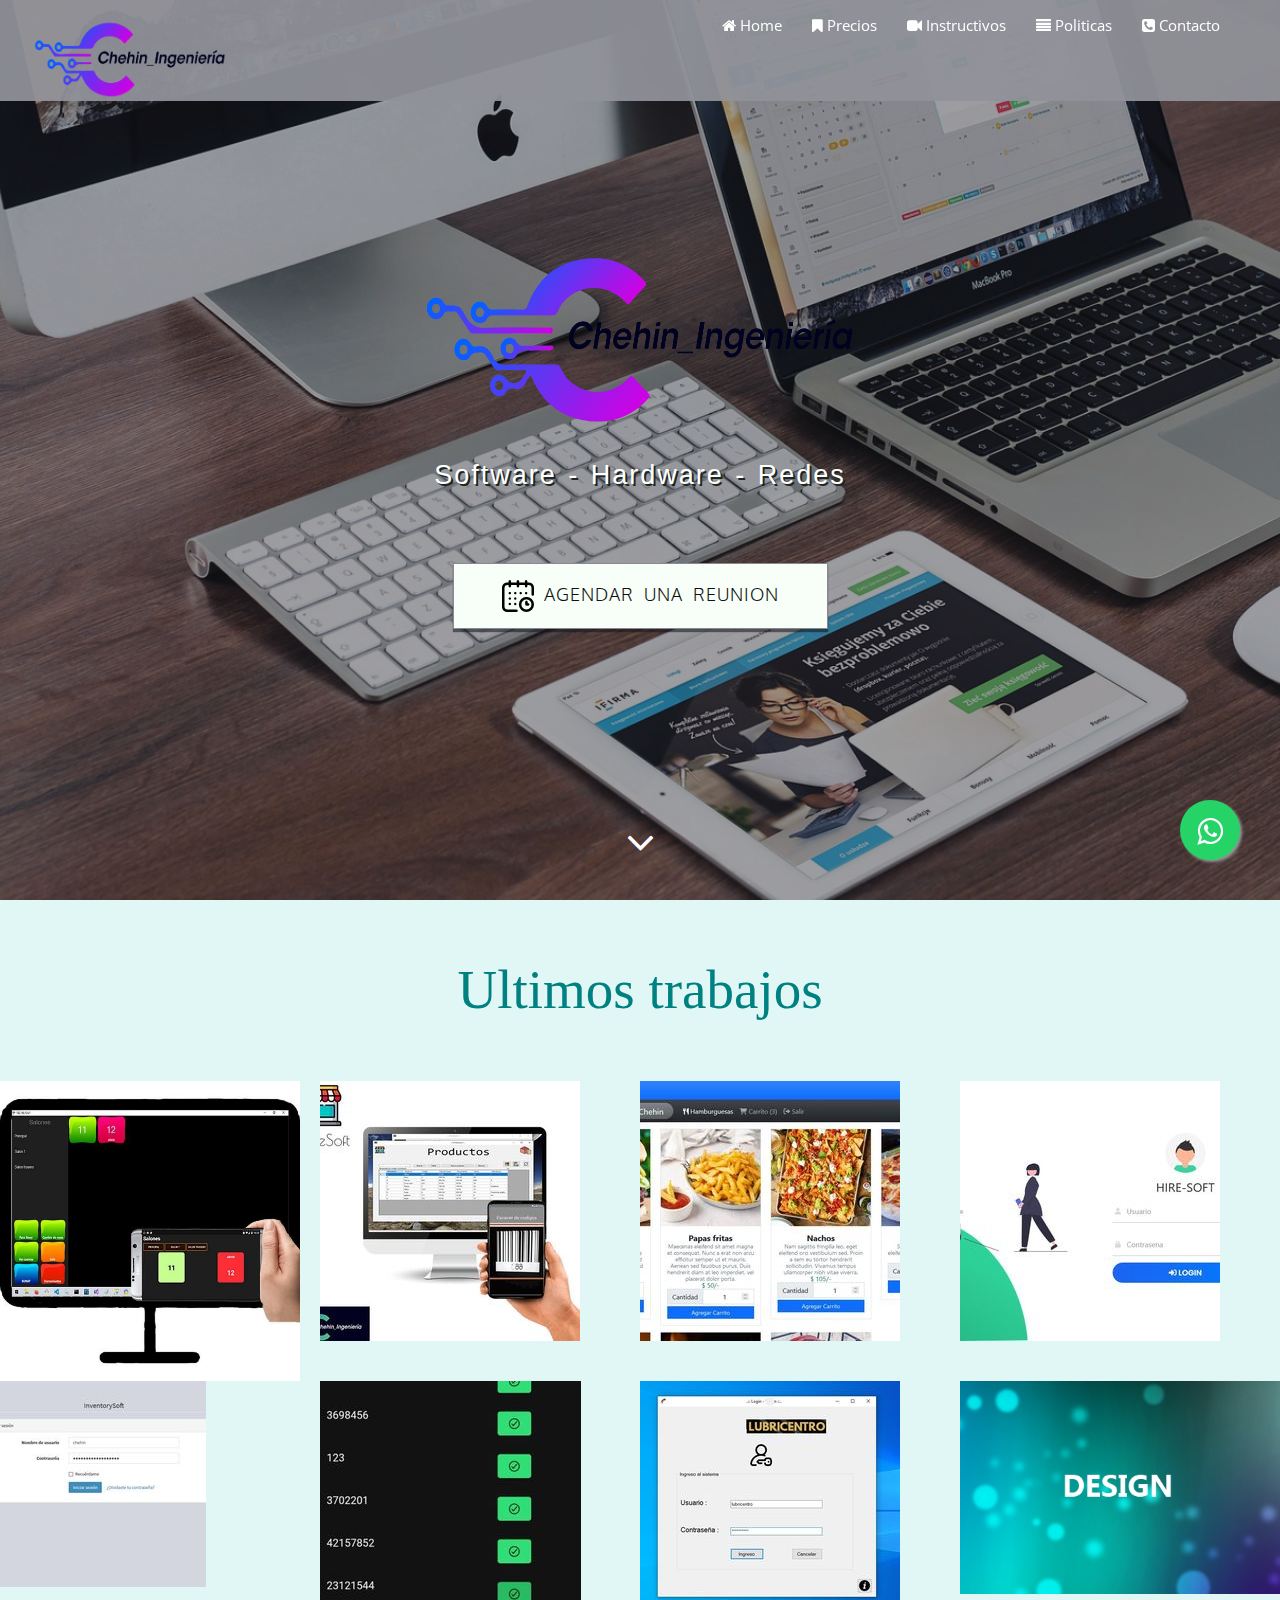
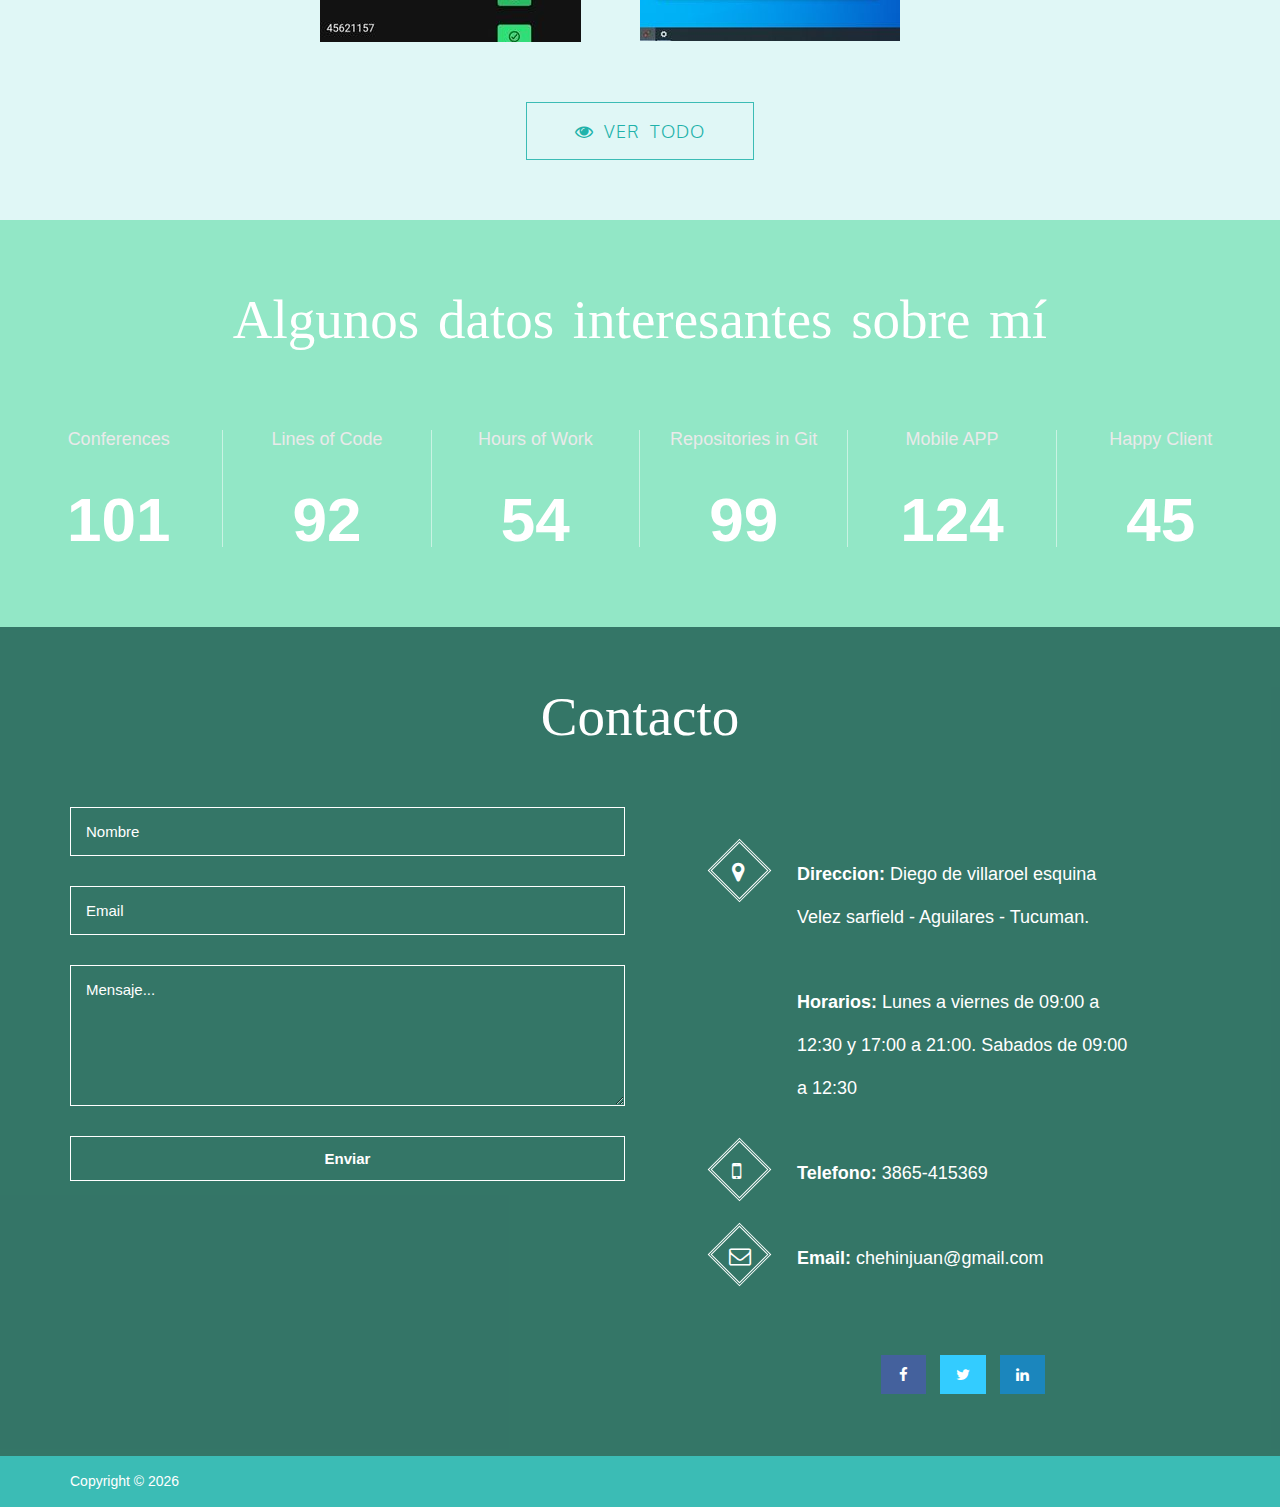
==== index.html @ b6da8fb6 "modify number phone" ====
<!DOCTYPE html>
<html lang="en-us">

<head>
    <!-- Google tag (gtag.js) -->
    <script async src="https://www.googletagmanager.com/gtag/js?id=G-PZ4FJ93RQK"></script>
    <script>
    window.dataLayer = window.dataLayer || [];
    function gtag(){dataLayer.push(arguments);}
    gtag('js', new Date());

    gtag('config', 'G-PZ4FJ93RQK');
    </script>

    <title>Chehin Computación - Ingeniería</title>

    <!-- meta -->
    <meta charset="utf-8">
    <meta name="viewport" content="width=device-width, initial-scale=1">

    <!-- stylesheet -->
    <link rel="stylesheet" href="css/bootstrap.min.css">
    <link rel="stylesheet" href="css/font-awesome.min.css">
    <link rel="stylesheet" href="css/owl.carousel.css">
    <link rel="stylesheet" href="css/owl.theme.min.css">
    <link rel="stylesheet" href="css/animate.css">
    <link rel="stylesheet" href="css/main.css">

    <!-- google font -->
    <link href='http://fonts.googleapis.com/css?family=Oswald:300,400' rel='stylesheet'>
    <link href='http://fonts.googleapis.com/css?family=Open+Sans' rel='stylesheet' type='text/css'>
    <link href='http://fonts.googleapis.com/css?family=PT+Sans' rel='stylesheet' type='text/css'>
    <link href='http://fonts.googleapis.com/css?family=Roboto+Condensed:400,300' rel='stylesheet' type='text/css'>
    <link href='http://fonts.googleapis.com/css?family=Oxygen:400,300' rel='stylesheet' type='text/css'>
    <link href="http://fonts.googleapis.com/css?family=Rouge+Script" rel="stylesheet" type="text/css">
    <link href='http://fonts.googleapis.com/css?family=Milonga' rel='stylesheet' type='text/css'>
    <link rel="stylesheet" href="https://maxcdn.bootstrapcdn.com/font-awesome/4.5.0/css/font-awesome.min.css">
</head>
</head>

<body>
    <a href="https://api.whatsapp.com/send?phone=+5493816188101&text=Quiero chatear con alguien." class="floating" target="_blank">
        <i class="fa fa-whatsapp float-button"></i>
    </a>
    <div class="content-block" id="header">
        <div id="overlay-1">
            <header id="site-header" class="clearfix">
                <div class="pull-left">
                    <h1>
                        <a href="#"><img src="./img/LogoConFondo4.png" width="200" height="90"></a>
                    </h1>
                </div>
                <div class="pull-right">
                    <nav class="navbar site-nav" role="navigation">
                        <!-- Brand and toggle get grouped for better mobile display -->
                        <div class="navbar-header">
                            <button type="button" class="navbar-toggle" data-toggle="collapse" data-target="#bs-example-navbar-collapse-1">
                                    <i class="fa fa-bars fa-2x"></i>
                                </button>
                        </div>

                        <!-- Collect the nav links, forms, and other content for toggling -->
                        <div class="collapse navbar-collapse" id="bs-example-navbar-collapse-1">
                            <ul class="nav navbar-nav">
                                <li class="active"><a href="#header"><i class="fa fa-home"></i> <span>Home</span></a></li>
                                <li><a href="pricing.html"><i class="fa fa-bookmark"></i> Precios</a></li>
                                <li><a href="https://www.youtube.com/@slidertucuman" target="_blank"><i class="fa fa-video-camera"></i> Instructivos</a></li>
                                <li><a href="politicas.html"><i class="fa fa-align-justify"></i> Politicas</a></li>
                                <li><a href="#contact"><i class="fa fa-phone-square"></i> Contacto</a></li>
                            </ul>
                        </div>
                        <!-- /.navbar-collapse -->
                    </nav>
                </div>
            </header>
            <!-- site-header -->

            <div class="middle text-center clearfix">
                <div class="container">
                    <h1 class="pro-name">
                        <a href="#"><img src="./img/LogoConFondo4.png" width="450" height="200"></a>

                    </h1>
                    <p class="tagline">Software - Hardware - Redes</p>
                    <div class="skills">

                    </div>
                    <!-- skills -->
                    <a href="https://wa.me/+5493816188101?text=Deseo%20agendar%20una%20reunión" target="_blank" class="btn btn-hire wow animated">
                        <img src="./img/calendar.png">
                        Agendar una reunion
                    </a>
                </div>
                <!-- container -->
            </div>
            <!-- middle -->

            <div class="bottom text-center">
                <a href="#portfolio"><i class="fa fa-angle-down fa-3x pulse"></i></a>
            </div>
        </div>
        <!-- overlay-1 -->
    </div>
    <!-- content-block -->

    <div class="content-block text-center" id="portfolio">
        <header class="block-heading cleafix">
            <h1>Ultimos trabajos</h1>
            <!-- <p>Take a look at some of my recent products</p> -->
        </header>

        <div class="isotope portfolio-items">
            <div class="element-item grid">
                <div class="effect-zoe">
                    <img class="img-responsive" width="300" height="300" src="img/res.jpg">
                    <figcaption>
                        <h2 class="hidden-xs">SisgeRes <span>Sistema para bares/restaurantes</span></h2>
                        <p class="icon-links">
                            <a href="#"><i class="fa fa-twitter"></i></a>
                            <a href="#"><i class="fa fa-dribbble"></i></a>
                            <a href="#"><i class="fa fa-pinterest"></i></a>
                        </p>
                    </figcaption>
                </div>
            </div>
            <div class="element-item grid">
                <div class="portfolio-item effect-zoe">
                    <img class="img-responsive" alt="Portfolio" src="img/kiosko.jpg">
                    <figcaption>
                        <h2 class="hidden-xs">KioSoft <span>Sistema para kioskos/Comercios</span></h2>
                        <p class="icon-links">
                            <a href="#"><i class="fa fa-twitter"></i></a>
                            <a href="#"><i class="fa fa-dribbble"></i></a>
                            <a href="#"><i class="fa fa-pinterest"></i></a>
                        </p>
                    </figcaption>
                </div>
            </div>
            <div class="element-item grid">
                <div class="portfolio-item effect-zoe">
                    <img class="img-responsive" alt="Portfolio" src="img/deli.jpg">
                    <figcaption>
                        <h2 class="hidden-xs">Sistema de Delivery en Linea</span>
                        </h2>
                        <p class="icon-links">
                            <a href="#"><i class="fa fa-twitter"></i></a>
                            <a href="#"><i class="fa fa-dribbble"></i></a>
                            <a href="#"><i class="fa fa-pinterest"></i></a>
                        </p>
                    </figcaption>
                </div>
            </div>
            <div class="element-item grid">
                <div class="portfolio-item effect-zoe">
                    <img class="img-responsive" alt="Portfolio" src="img/hire.jpg">
                    <figcaption>
                        <h2 class="hidden-xs">Sistema de Alquiler de Vehículos</span>
                        </h2>
                        <p class="icon-links">
                            <a href="#"><i class="fa fa-twitter"></i></a>
                            <a href="#"><i class="fa fa-dribbble"></i></a>
                            <a href="#"><i class="fa fa-pinterest"></i></a>
                        </p>
                    </figcaption>
                </div>
            </div>
            <div class="element-item grid">
                <div class="portfolio-item effect-zoe">
                    <img class="img-responsive" alt="Portfolio" src="img/comerce.jpg">
                    <figcaption>
                        <h2 class="hidden-xs">Sistema de gestión para comercios</span>
                        </h2>
                        <p class="icon-links">
                            <a href="#"><i class="fa fa-twitter"></i></a>
                            <a href="#"><i class="fa fa-dribbble"></i></a>
                            <a href="#"><i class="fa fa-pinterest"></i></a>
                        </p>
                    </figcaption>
                </div>
            </div>
            <div class="element-item grid">
                <div class="portfolio-item effect-zoe">
                    <img class="img-responsive" alt="Portfolio" src="img/asistencia.jpg">
                    <figcaption>
                        <h2 class="hidden-xs">Sistema de asistencia + App Android</span>
                        </h2>
                        <p class="icon-links">
                            <a href="#"><i class="fa fa-twitter"></i></a>
                            <a href="#"><i class="fa fa-dribbble"></i></a>
                            <a href="#"><i class="fa fa-pinterest"></i></a>
                        </p>
                    </figcaption>
                </div>
            </div>
            <div class="element-item grid">
                <div class="portfolio-item effect-zoe">
                    <img class="img-responsive" alt="Portfolio" src="img/lubri.jpg">
                    <figcaption>
                        <h2 class="hidden-xs">Sistema para lubricentros</span>
                        </h2>
                        <p class="icon-links">
                            <a href="#"><i class="fa fa-twitter"></i></a>
                            <a href="#"><i class="fa fa-dribbble"></i></a>
                            <a href="#"><i class="fa fa-pinterest"></i></a>
                        </p>
                    </figcaption>
                </div>
            </div>
            <div class="element-item grid">
                <div class="portfolio-item effect-zoe">
                    <img class="img-responsive" alt="Portfolio" src="img/work6.jpg">
                    <figcaption>
                        <h2 class="hidden-xs">Creative <span>Joe</span></h2>
                        <p class="icon-links">
                            <a href="#"><i class="fa fa-twitter"></i></a>
                            <a href="#"><i class="fa fa-dribbble"></i></a>
                            <a href="#"><i class="fa fa-pinterest"></i></a>
                        </p>
                    </figcaption>
                </div>
            </div>
        </div>
        <!-- isotope portfolio-items -->
        <a href="#" class="btn btn-lg btn-view">
            <i class="fa fa-eye"></i>
            <span>Ver todo</span>
        </a>
    </div>
    <!-- content-block -->
    <!-- content-block -->
    <div id="services" class="content-block">
        <div id="numbers" class="parallax">
            <div class="overlay">
                <!-- title -->
                <div class="container-fluid numbers-title">
                    <div class="container">
                        <div class="row block-heading">
                            <h1>Algunos datos interesantes sobre mí</h1>
                        </div>
                    </div>
                </div>
                <div class="container-fluid">
                    <!-- number list -->
                    <ul class="numbersList">
                        <li class="col-md-2 col-sm-4 col-xs-6">
                            <h4> Conferences </h4>
                            <span id="number1" class="count1 count-timer">101</span>
                        </li>
                        <li class="col-md-2 col-sm-4 col-xs-6">
                            <h4> Lines of Code</h4>
                            <span id="number2" class="count2">92</span>
                        </li>
                        <li class="col-md-2 col-sm-4 col-xs-6">
                            <h4> Hours of Work</h4>
                            <span id="number3" class="count3">54</span>
                        </li>
                        <li class="col-md-2 col-sm-4 col-xs-6">
                            <h4> Repositories in Git</h4>
                            <span id="number4" class="count4">99</span>
                        </li>
                        <li class="col-md-2 col-sm-4 col-xs-6">
                            <h4> Mobile APP</h4>
                            <span id="number5" class="count5">124</span>
                        </li>
                        <li class="col-md-2 col-sm-4 col-xs-6">
                            <h4> Happy Client </h4>
                            <span id="number6" class="count6">45</span>
                        </li>
                    </ul>
                    <!-- numbersList end -->
                </div>
                <!-- container-fluid end -->
            </div>
            <!-- overlay end -->
        </div>
    </div>

    <div class="content-block" id="contact">
        <div class="overlay-3">
            <header class="block-heading cleafix text-center">
                <h1>Contacto</h1>
                <!-- <p>Feel Free to Contact</p> -->
            </header>
            <div class="block-content text-center">
                <div class="container">
                    <div class="row">
                        <div class="col-md-6 wow animated fadeInLeft">
                            <form class="contact-form" action="form.php">
                                <input type="text" name="Nombre" placeholder="Nombre" required>
                                <input type="email" name="email" placeholder="Email" required>
                                <textarea rows="5" name="mensaje" placeholder="Mensaje..." required></textarea>
                                <input type="submit" value="Enviar">
                            </form>
                        </div>
                        <div class="col-md-6 wow animated fadeInRight">
                            <div class="row">
                                <div class="col-md-12">
                                    <div class="contact-info">
                                        <div class="clearfix">
                                            <div class="rotated-icon">
                                                <div class="sqaure-nebir"></div>
                                                <i class="fa fa-map-marker"></i>
                                            </div>
                                            <p><strong> Direccion:</strong> Diego de villaroel esquina Velez sarfield - Aguilares - Tucuman.
                                            </p>
                                            <p><strong> Horarios:</strong> Lunes a viernes de 09:00 a 12:30 y 17:00 a 21:00.
                                                                            Sabados de 09:00 a 12:30
                                            </p>
                                        </div>
                                        <div class="clearfix">
                                            <div class="rotated-icon">
                                                <div class="sqaure-nebir"></div>
                                                <i class="fa fa-mobile"></i>
                                            </div>
                                            <p><strong> Telefono:</strong> 3865-415369 </p>
                                        </div>
                                        <div class="clearfix">
                                            <div class="rotated-icon">
                                                <div class="sqaure-nebir"></div>
                                                <i class="fa fa-envelope-o"></i>
                                            </div>
                                            <p>
                                                <strong> Email:</strong> chehinjuan@gmail.com
                                            </p>
                                        </div>
                                    </div>
                                </div>
                            </div>
                            <div class="row">
                                <ul class="social-box">
                                    <li><a class="facebook-icon" href="https://www.facebook.com/juan.chehin/"><i class="fa fa-facebook"></i></a></li>
                                    <li><a class="twitter-icon" href="https://twitter.com/ChehinJM"><i class="fa fa-twitter"></i></a></li>
                                    <li><a class="linkedin-icon" href="https://www.linkedin.com/in/chehinjuan/"><i class="fa fa-linkedin"></i></a></li>
                                </ul>
                            </div>
                        </div>
                    </div>
                </div>
            </div>
            <!-- block-content -->
        </div>
        <!-- overlay-3 -->
    </div>
    <!-- content-block -->

    <footer id="site-footer">
        <div class="container">
            <div class="row">
                <div class="col-sm-6">
                    <div class="copyright">Copyright &copy;
                        <script>
                            document.write(new Date().getFullYear());
                        </script>
                    </div>
                </div>
            </div>
        </div>
    </footer>
    <!-- site-footer -->


    <!-- js -->
    <script>
        new WOW().init();
    </script>

    <script src="js/jquery-2.1.3.min.js"></script>
    <script src="js/bootstrap.min.js"></script>
    <script src="js/jquery.actual.min.js"></script>
    <script src="js/isotope.pkgd.min.js"></script>
    <script src="js/owl.carousel.min.js"></script>
    <script src="js/jquery.isonscreen.js"></script>

    <script src="js/main.js"></script>

    <script>
        $(document).ready(function() {
            $('.owl-carousel').owlCarousel({
                loop: true,
                margin: 10,
                autoplay: true,
                autoplayTimeout: 3000,
                autoplayHoverPause: true,
                responsiveClass: true,
                responsive: {
                    0: {
                        items: 1,
                    },
                    600: {
                        items: 1,
                    },
                    1000: {
                        items: 1,
                    }
                }
            })
        });
    </script>

</body>

</html>
---- css/main.css ----
/*
Theme Name: Developer
Theme URI: http://themewagon.com/demo/Developer/
Author: ThemeWagon
Author URI: http://themewagon.com/
Description: Slick One page HTML 5 template powered by Bootstrap 3.
Version: 1.14.11
License: GNU General Public License v3
License URI: http://www.gnu.org/licenses/gpl-3.0.txt
Tags: blue, white, one page, parallax, responsive-layout, full-width-template
Text Domain: developer
*/


/**
* Table of Contents:
*
* 01.0 - Global
* 02.0 - Header
* 03.0 - Navigation
* 04.0 - Blur styles
* 05.0 - Home
* 06.0 - Latest Works
* 	 06.1 - isotope (http://isotope.metafizzy.co/)
*	 06.2 - Image Hover Effect
* 07.0 - More About Me
* 	 07.1 - Animated Number
* 08.0 - Testimonials
* 	 08.1 - Owl Carousel (http://owlgraphic.com/owlcarousel/)
* 09.0 - Contact
*	 09.1 - Social Icon
* 10.0 - Footer
* 11.0 - Responsive styles
* -----------------------------------------------------------------------------
*/


/* ///////////////////////////////////////////////////////////////////// 
//  01 - Global 
/////////////////////////////////////////////////////////////////////*/

@font-face {
    font-family: 'Pacifico';
    font-style: normal;
    font-weight: 400;
    src: local('Pacifico Regular'), local('Pacifico-Regular'), url("../fonts/pacifico.woff") format('woff');
}

html,
body {
    margin: 0;
    padding: 0;
}

::selection {
    background-color: #35405f;
    color: #fff;
}

*,
*:active,
*:focus,
*:hover {
    outline: none;
}

h1,
h2,
h3,
h4,
h5,
h6 {
    margin-top: 0;
}

body {
    font: 15px/23px "Lucida Sans", "Liberation Sans", "Lucida Sans Unicode", "Lucida Grande", Verdana, Arial, Helvetica, sans-serif;
    background-color: rgb(224, 247, 246);
}

.btn {
    transition: 0.4s background linear;
}

.btn:focus {
    color: #fff;
}

.block-heading {
    margin-bottom: 60px;
}

.block-heading p {
    font-size: 18px;
}


/*////////////////////////////////////////////////////////////////////////
//  02 - Header
///////////////////////////////////////////////////////////////////////*/

#header {
    background: url(../img/bg/header-bg.jpg) no-repeat center top fixed;
    background-size: cover;
}

#site-header {
    position: fixed;
    width: 100%;
    /* background-color: #35405f; */
    background-color: rgba(144, 146, 153, 0.94);
    /* background-color: rgba(32, 178, 170, 0.86); */
    padding: 0 30px;
    z-index: 100;
}

#site-header h1 {
    margin: 0;
    font-family: 'Oswald', sans-serif;
    margin-top: 11px;
    font-size: 26px;
    font-weight: 300;
    letter-spacing: 2px;
}

#site-header h1 a:focus {
    text-decoration: none;
}

#site-header h1 a {
    color: #fff;
}

#site-header h1 a:hover {
    text-decoration: none;
}


/*////////////////////////////////////////////////////////////////////////
//  03 - Navigation
///////////////////////////////////////////////////////////////////////*/

.navbar {
    border-radius: 0;
    margin: 0;
    border: none;
}

.navbar-toggle {
    padding: 0;
    border: 0;
    color: #fff;
    margin-top: 13px;
}

.site-nav ul li a {
    color: #fff;
    font-size: 15px;
    font-family: 'Open Sans', sans-serif;
    position: relative;
    transition: 0.5s background linear;
}


/* .site-nav ul li a:hover {
	background: rgba(255, 255, 255, 0.11);
} */

.site-nav ul li a:hover,
.site-nav ul li a:focus {
    background-color: rgba(0, 255, 255, 0.58);
}


/*////////////////////////////////////////////////////////////////////////
//  04 - Blur styles
///////////////////////////////////////////////////////////////////////*/

#overlay-1 {
    /* background-color: rgba(32, 30, 30, 0.52); */
    background-color: rgba(33, 32, 42, 0.44);
    /* background-color: rgba(17, 55, 46, 0.75); */
    position: relative;
}

.overlay-2 {
    padding: 60px 0;
    background-color: rgba(50, 81, 121, 0.6);
}

.overlay-3 {
    padding: 60px 0;
    /* background-color: rgba(9, 20, 39, 0.83); */
    /* background-color: rgba(24, 77, 77, 0.93); */
    background-color: rgba(33, 103, 88, 0.9);
}

.overlay {
    background: none repeat scroll 0 0 rgba(115, 224, 179, 0.72);
    width: 100%;
    height: 100%;
}


/*////////////////////////////////////////////////////////////////////////
//  05 - Home
///////////////////////////////////////////////////////////////////////*/

.middle {
    padding-top: 200px;
}

.pro-name {
    font-size: 100px;
    margin: 0;
    margin-bottom: 15px;
    /* font-family: 'Lato', sans-serif; */
    /* font-family: 'Source Sans Pro', sans-serif; */
    /* font-family: 'Niconne', cursive; */
    font-weight: 400;
    font-family: 'Rouge Script', cursive;
    line-height: 90px;
    color: #fff;
    letter-spacing: 1px;
    word-spacing: 6px;
    text-shadow: -2px -2px #000;
}

.tagline {
    font-size: 27px;
    margin-bottom: 60px;
    color: #fff;
    font-family: 'Roboto', sans-serif;
    font-weight: 300;
    line-height: 56px;
    word-spacing: 2px;
    text-shadow: 2px 2px #1C2725;
    letter-spacing: 2px;
    text-transform: capitalize;
}

.bottom {
    position: absolute;
    width: 100%;
    bottom: 4%;
}

.bottom a {
    color: #fff;
    display: inline-block;
    position: relative;
    top: 0px;
}

.btn-hire {
    text-transform: uppercase;
    color: #111;
    border: 1px solid rgb(136, 138, 145);
    font-family: 'Oxygen', sans-serif;
    font-weight: 300;
    word-spacing: 5px;
    letter-spacing: 1px;
    box-shadow: 0 3px 1px 0 rgba(20, 20, 26, 0.55);
    border-radius: 0;
    font-size: 18px;
    background-color: rgba(247, 255, 248, 1);
    padding: 16px 48px;
}

.btn-hire:hover {
    color: #fff;
    border: 1px solid #878A91;
    background-color: rgba(32, 36, 47, 0.94);
}


/*////////////////////////////////////////////////////////////////////////
//  06 - Latest works
///////////////////////////////////////////////////////////////////////*/

#portfolio {
    padding: 60px 0;
}

#portfolio .block-heading h1 {
    color: rgb(0, 129, 129);
    font-weight: 400;
    font-size: 55px;
    font-family: 'Verdana', cursive;
}

.portfolio-item img {
    width: 100%;
}

.portfolio-items {
    margin-bottom: 60px;
}

.portfolio-item {
    position: relative;
}


/*////////////////////////////////////////////////////////////////////////
//  06 - Latest works > isotope
///////////////////////////////////////////////////////////////////////*/

.isotope:after {
    content: '';
    display: block;
    clear: both;
}

.element-item {
    position: relative;
    float: left;
    width: 25%;
    color: #262524;
}

.element-item>* {
    margin: 0;
    padding: 0;
}

.btn-view {
    /* border: 1px solid #35405f;
	color: #35405f;
	border-radius: 0; */
    text-transform: uppercase;
    color: lightseagreen;
    border: 1px solid rgba(32, 178, 170, 0.86);
    font-family: 'Oxygen', sans-serif;
    font-weight: 300;
    word-spacing: 5px;
    letter-spacing: 1px;
    border-radius: 0;
    font-size: 18px;
    padding: 16px 48px;
}

.btn-view:hover {
    color: #fff;
    border: 1px solid lightseagreen;
    background-color: rgba(32, 178, 170, 0.86);
}


/* ==============================  Image hover effect ============================== */

.effect-zoe:hover figcaption,
.effect-zoe:hover h2,
.effect-zoe:hover p.icon-links a {
    -webkit-transform: translate3d(0, 0, 0);
    transform: translate3d(0, 0, 0);
}

.effect-zoe h2 {
    display: inline-block;
}

.effect-zoe figcaption {
    top: auto;
    bottom: 0;
    padding: 1em;
    height: 3.75em;
    background: rgba(0, 0, 0, 0.75);
    color: #3c4a50;
    -webkit-transition: -webkit-transform 0.35s;
    transition: transform 0.35s;
    -webkit-transform: translate3d(0, 100%, 0);
    transform: translate3d(0, 100%, 0);
}

.grid figcaption,
.grid figcaption>a {
    position: absolute;
    top: 0;
    left: 0;
    width: 100%;
    height: 100%;
}

.grid figcaption {
    padding: 2em;
    color: #fff;
    text-transform: uppercase;
    font-size: 1.25em;
    -webkit-backface-visibility: hidden;
    backface-visibility: hidden;
}

.grid .effect-zoe {
    position: relative;
    float: left;
    overflow: hidden;
    background: #3085a3;
    text-align: center;
    cursor: pointer;
}

.effect-zoe p.icon-links a i {
    display: inline-block;
    padding: 30px 10px;
    color: cyan;
    font-size: 22px;
}


/* ///////////////////////////////////////////////////////////////////// 
//  07 - More About Me 
/////////////////////////////////////////////////////////////////////*/


/* #services {
	background: url(../img/bg/bg-2.jpg) no-repeat center center fixed;
	background-size: cover;
	color: #fff;
}

.pro-stat {
	font-size: 20px;
	text-transform: uppercase;
	text-align: center;
	font-style: italic;
}

.proj-name {
	font-family: Pacifico;
	font-size: 150px;
	text-align: center;
	line-height: 90%;
	margin-bottom: 80px;
} */

#services .block-heading h1 {
    color: #fff;
    font-family: 'Verdana', cursive;
    font-weight: 400;
    font-size: 55px;
    word-spacing: 5px;
}


/* ============================  animated  numbers   ==================================*/

.parallax {
    width: 100%;
    color: #fff;
    text-align: center;
}

#numbers {
    background: url(../img/bg/number1.gif) repeat center center fixed;
}

#numbers .overlay {
    padding: 60px 0px 80px 0px;
}

ul.numbersList {
    margin: 0px auto;
    padding: 0px;
    overflow: hidden;
    list-style: none;
    text-align: center;
}

ul.numbersList li {
    border-right: 1px solid rgba(255, 255, 255, 0.5);
}

ul.numbersList li:last-child {
    border: none;
}

ul.numbersList h4 {
    color: rgb(234, 234, 234);
    margin-bottom: 58px;
}

ul.numbersList span {
    font-size: 62px;
    font-weight: 700;
}

.numbers-title {
    padding: 10px 0;
    position: relative;
}


/* ///////////////////////////////////////////////////////////////////// 
//  08 - Testimonials
/////////////////////////////////////////////////////////////////////*/

#testimonials {
    padding: 60px 0;
}

#testimonials .block-heading {
    margin-bottom: 0px;
}

.testimonial p {
    line-height: 34px;
    margin-top: 20px;
}

#testimonials .block-heading h1 {
    color: rgb(0, 129, 129);
    font-family: 'Verdana', cursive;
    font-weight: 400;
    font-size: 55px;
}

#testimonials .testimonial {
    padding: 25px;
    cursor: -webkit-grab;
}

#testimonials .testimonial>img {
    border-radius: 100%;
    margin-bottom: 15px;
}


/* ///////////////////////////////////////////////////////////////////// 
//  08 - Testimonials > Owl Carousel
/////////////////////////////////////////////////////////////////////*/

.owl-carousel {
    z-index: 0;
}

.owl-carousel .owl-item img {
    display: inline-block;
    width: inherit;
}

.carousel-control.left,
.carousel-control.right {
    background: none;
}


/* ///////////////////////////////////////////////////////////////////// 
//  09 - Contact
/////////////////////////////////////////////////////////////////////*/

#contact {
    background: url(../img/bg/contact-bg.jpg) no-repeat center center fixed;
    background-size: cover;
    color: #fff;
}

#contact .block-heading h1 {
    color: #fff;
    font-family: 'Verdana', cursive;
    font-weight: 400;
    font-size: 55px;
}

.contact-info {
    padding: 16px 62px;
    text-align: left;
    font-size: 18px;
    line-height: 36px;
    margin-top: 25px;
}

. .contact-info i {
    width: 40px;
    height: 40px;
    color: white;
    padding-top: 7px;
    font-size: 25px;
    border: 1px solid #fff;
    text-align: center;
    -webkit-transform: rotate(-45deg);
    transform: rotate(-45deg);
    -ms-transform: rotate(-45deg);
    -moz-transform: rotate(-45deg);
}

.contact-info p {
    padding: 27px 10px;
}

.contact-info span {
    padding-left: 20px;
}

input[type="text"],
input[type="email"],
textarea {
    display: block;
    margin: 0 auto;
    width: 100%;
    background: transparent;
    border: 1px solid #fff;
    padding: 12px 15px;
    margin-bottom: 30px;
}

input[type="submit"] {
    background: transparent;
    border: 1px solid #fff;
    width: 100%;
    padding: 10px;
    transition: 0.5s background linear;
    font-weight: bold;
}

input[type="submit"]:hover {
    background: #fff;
    border-color: #fff;
    transition: 0.5s background linear;
    color: #333;
}

::-webkit-input-placeholder {
    color: #fff;
}

::-moz-placeholder {
    /* Firefox 19+ */
    color: #fff;
}

:-ms-input-placeholder {
    color: #fff;
}


/* ///////////////////////////////////////////////////////////////////// 
//  09 - contact > Social
/////////////////////////////////////////////////////////////////////*/

.social-box {
    list-style-type: none;
    padding-left: 71px;
    margin-top: 30px;
}

.social-box li {
    display: inline-block;
    margin-right: 10px;
}

.social-box li a {
    transition: 0.5s background linear;
    color: #fff;
}

.facebook-icon {
    padding: 10px 17px;
    border: 1px solid #44619D;
    background-color: #44619D;
}

.facebook-icon:hover {
    background-color: transparent;
    color: #fff;
}

.twitter-icon {
    padding: 10px 15px;
    border: 1px solid #33CCFF;
    background-color: #33CCFF;
}

.twitter-icon:hover {
    background-color: transparent;
    color: #fff;
}

.g-plus-icon {
    padding: 10px 15px;
    border: 1px solid #DD4C39;
    background-color: #DD4C39;
}

.g-plus-icon:hover {
    background-color: transparent;
    color: #fff;
}

.linkedin-icon {
    padding: 10px 15px;
    border: 1px solid #1B86BD;
    background-color: #1B86BD;
}

.linkedin-icon:hover {
    background-color: transparent;
    color: #fff;
}


/* ///////////////////////////////////////////////////////////////////// 
//  10 - Footer
/////////////////////////////////////////////////////////////////////*/

#site-footer {
    /* background-color: #35405f; */
    background-color: rgba(32, 178, 170, 0.86);
    color: #fff;
    padding: 14px;
    font-size: 14px;
}

.copyright {
    text-align: left;
}

.designed-by {
    text-align: right;
}

.designed-by a {
    color: #fff;
}

.sqaure-nebir {
    height: 45px;
    width: 45px;
    border: 3px double #fff;
    transform: rotate(-45deg);
    /* text-align: center; */
    position: absolute;
}

.rotated-icon {
    position: relative;
    display: inline-block;
    float: left;
    width: 50px;
}

.rotated-icon i {
    position: absolute;
    top: 1.3rem;
    left: 1.5rem;
    font-size: 22px;
}

i.fa.fa-envelope-o {
    left: 12px;
}

.contact-info p {
    margin-left: 70px;
    display: inline-block;
    float: left;
    width: auto;
    line-height: 43px;
    margin-top: -22px;
}

.floating {
    position: fixed;
    width: 60px;
    height: 60px;
    bottom: 40px;
    right: 40px;
    background-color: #25d366;
    color: #FFF;
    border-radius: 50px;
    text-align: center;
    font-size: 30px;
    box-shadow: 2px 2px 3px #999;
    z-index: 100;
}

.float-button {
    margin-top: 16px;
}


/* ///////////////////////////////////////////////////////////////////// 
//  11 - Responsive styles
/////////////////////////////////////////////////////////////////////*/

@media (max-width: 991px) {
    .element-item {
        width: 33.33%;
    }
}

@media (max-width: 767px) {
    .element-item {
        width: 50%;
    }
    #site-header .pull-right {
        float: none !important;
    }
    .copyright,
    .designed-by {
        text-align: center;
    }
}

@media (max-width: 500px) {
    .contact-info {
        padding: 30px 10px;
    }
}

@media only screen and (max-width: 640px) {
    .parallax {
        background: url(../video/video.jpg) no-repeat center center fixed #444;
        background-attachment: fixed !important;
        -webkit-background-size: 100%;
        -moz-background-size: 100%;
        -o-background-size: 100%;
        background-size: 100%;
        -webkit-background-size: cover;
        -moz-background-size: cover;
        -o-background-size: cover;
        background-size: cover;
    }
}
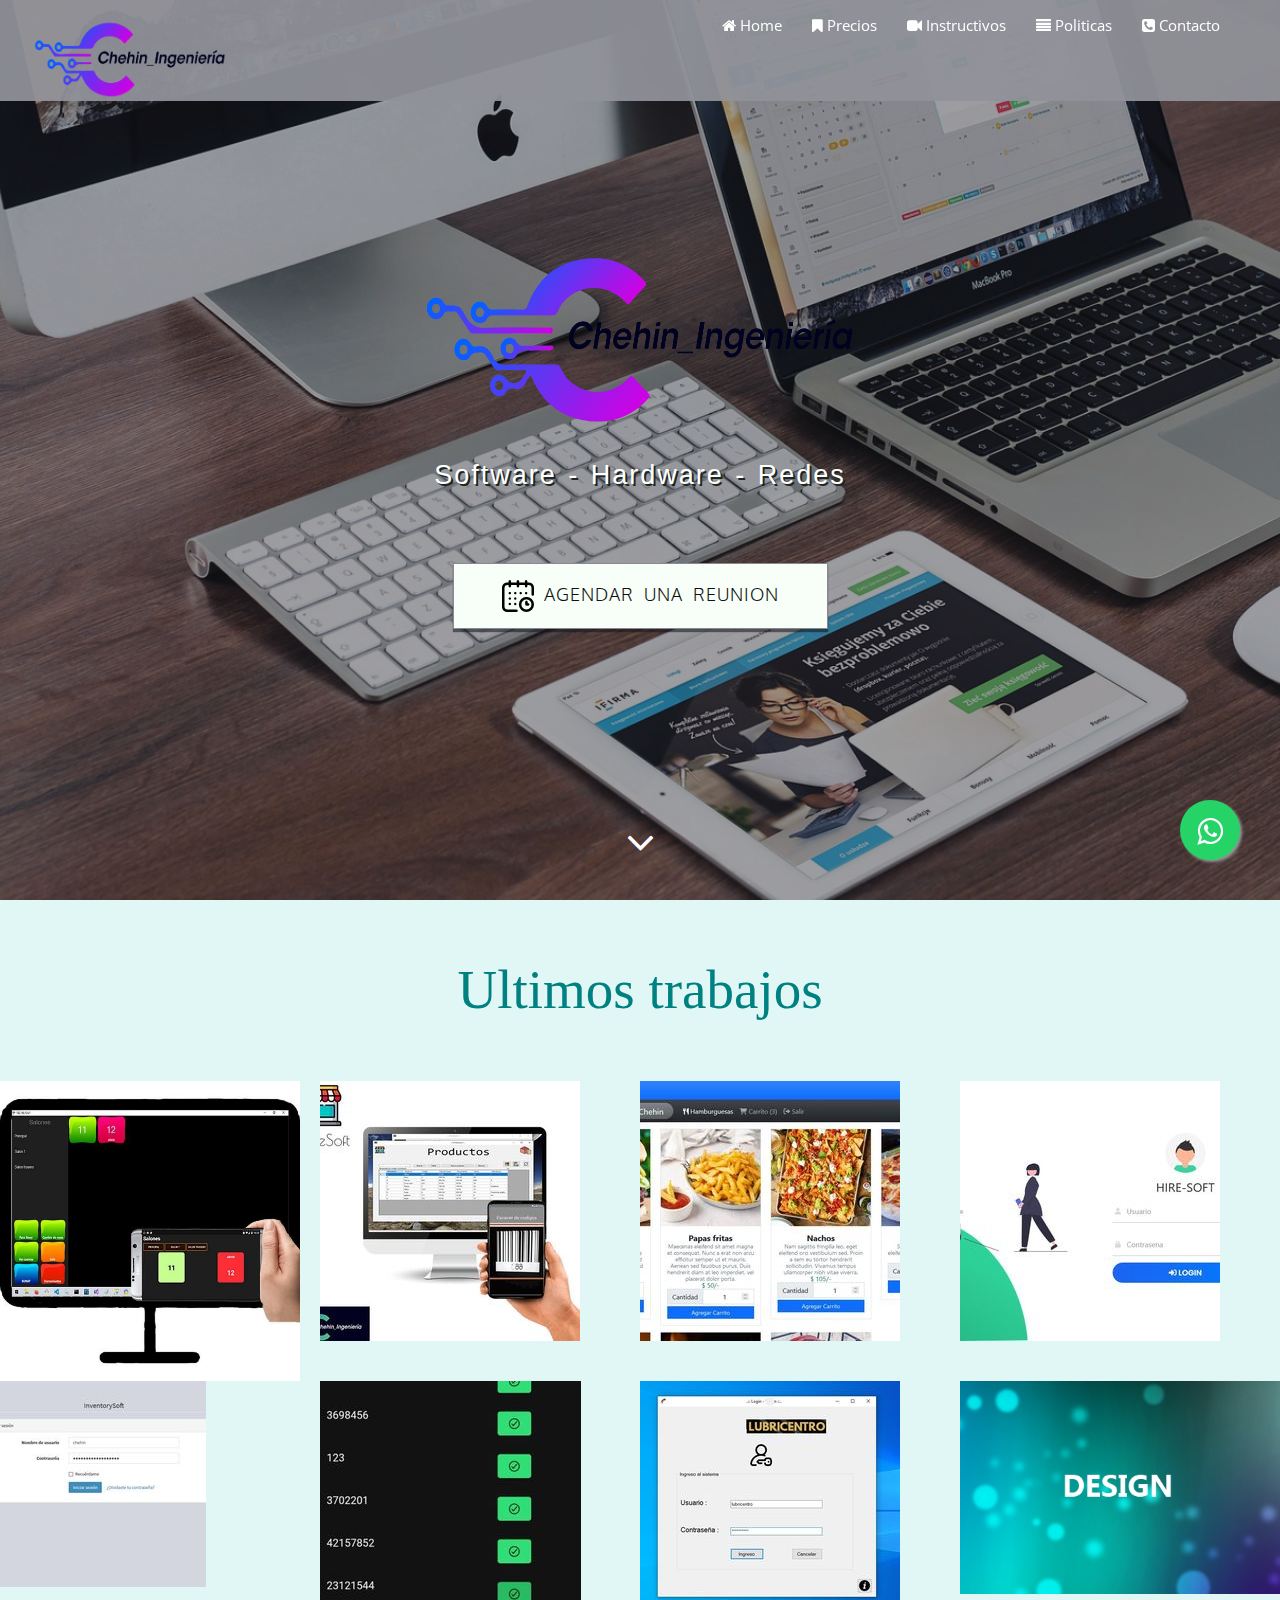
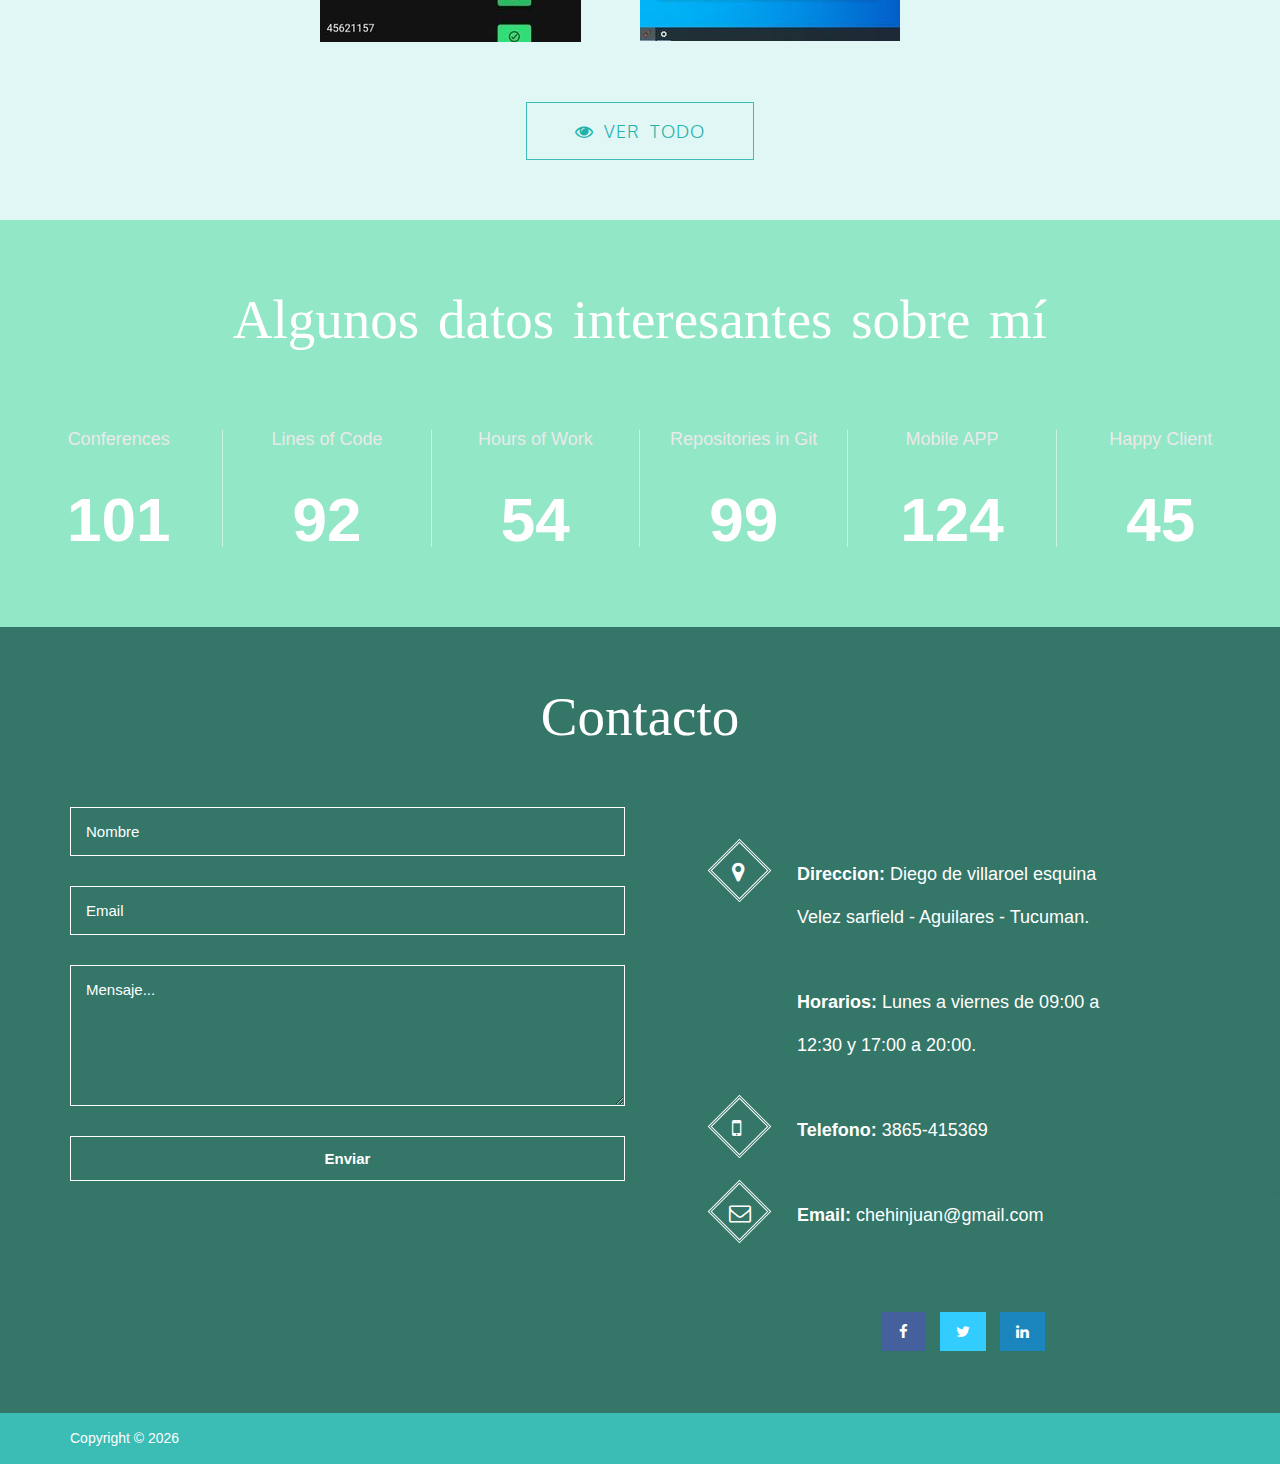
==== commit 8e4781c3: "modify horario" ====
--- a/index.html
+++ b/index.html
@@ -303,8 +303,7 @@
                                             </div>
                                             <p><strong> Direccion:</strong> Diego de villaroel esquina Velez sarfield - Aguilares - Tucuman.
                                             </p>
-                                            <p><strong> Horarios:</strong> Lunes a viernes de 09:00 a 12:30 y 17:00 a 21:00.
-                                                                            Sabados de 09:00 a 12:30
+                                            <p><strong> Horarios:</strong> Lunes a viernes de 09:00 a 12:30 y 17:00 a 20:00.
                                             </p>
                                         </div>
                                         <div class="clearfix">
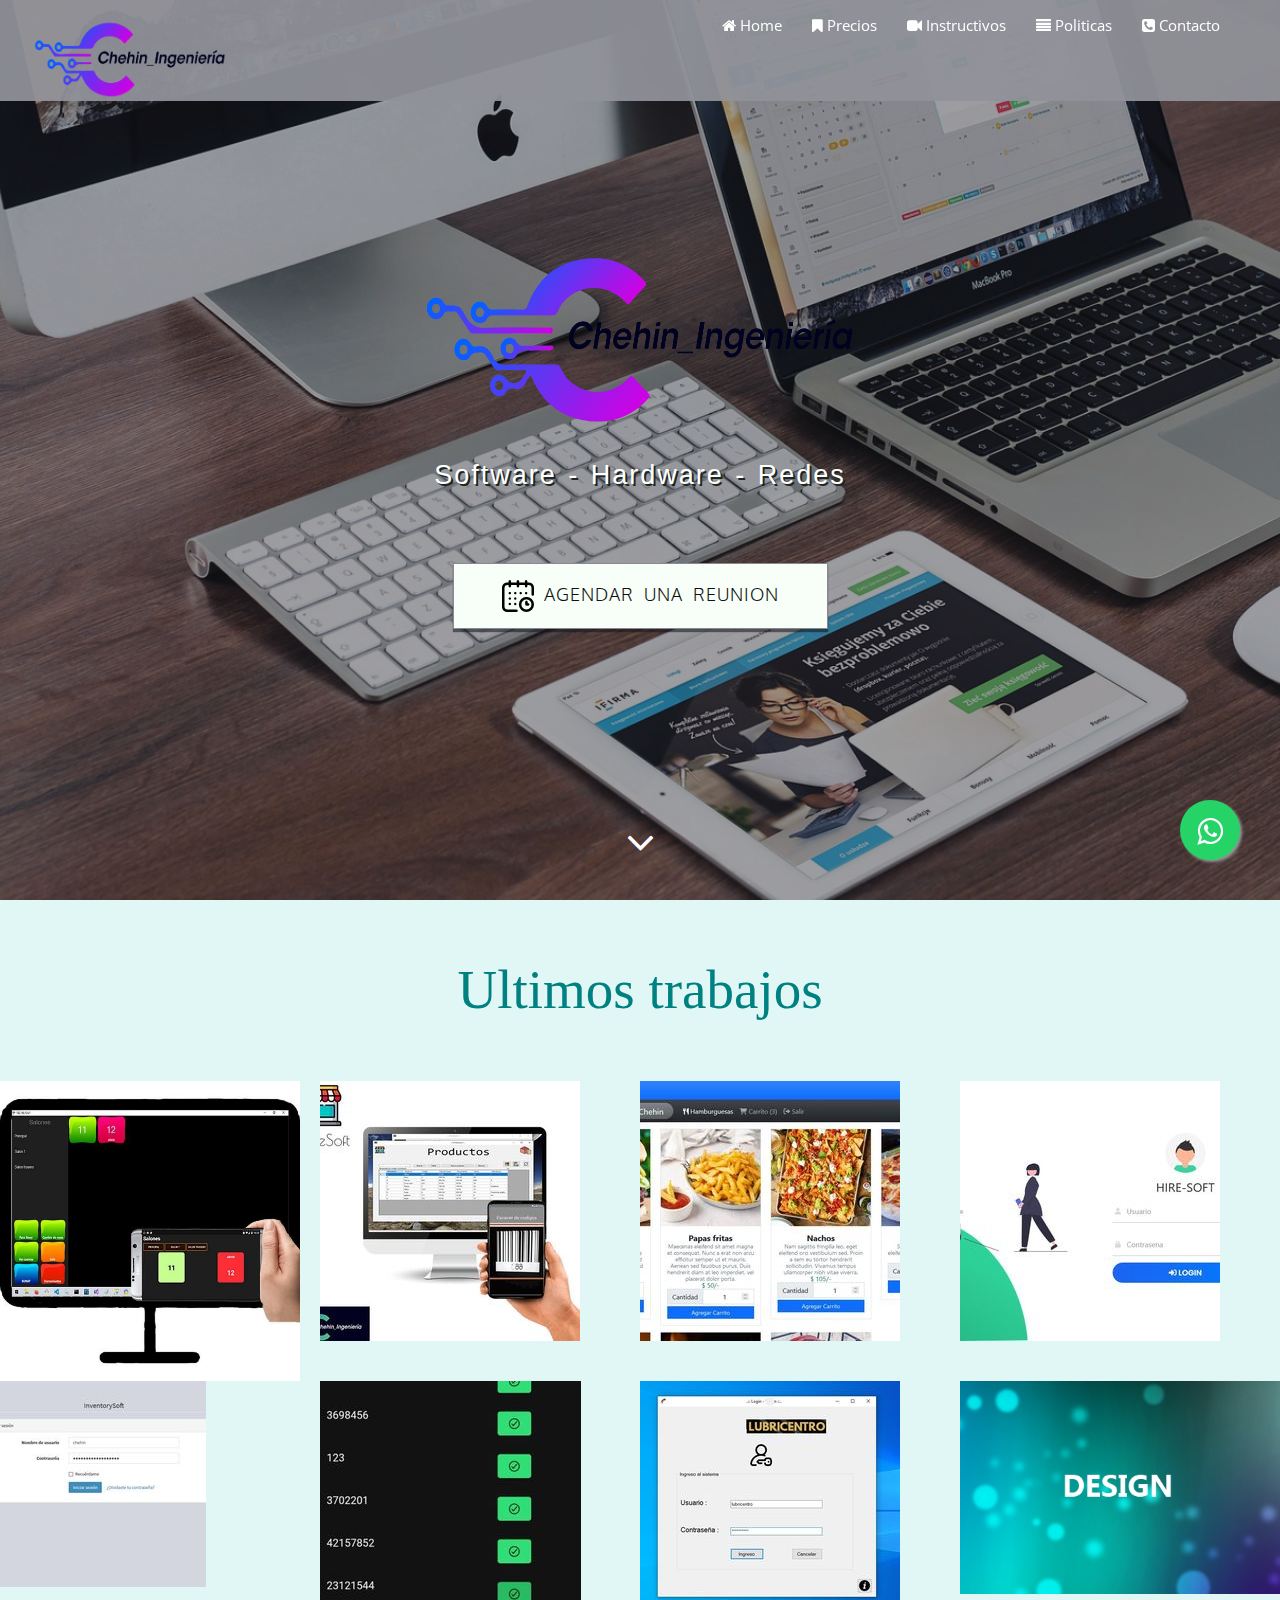
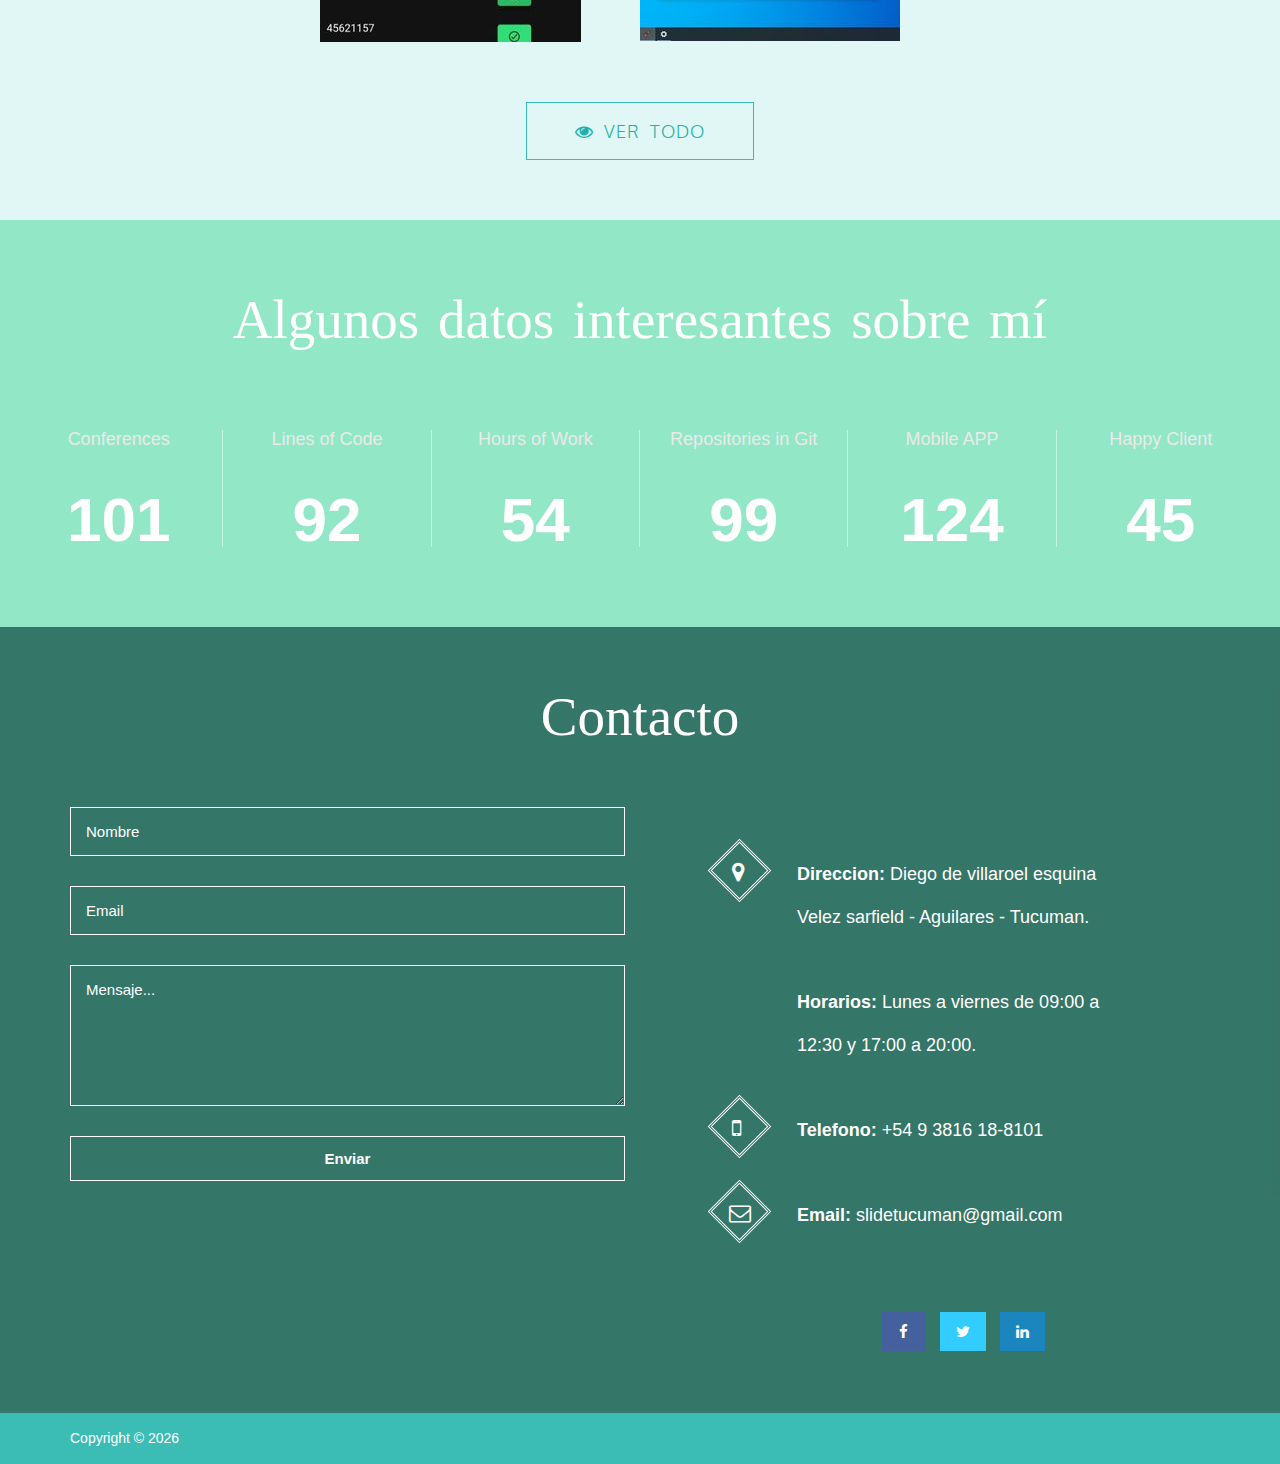
==== commit 9c4ec657: "modify datos contacto" ====
--- a/index.html
+++ b/index.html
@@ -311,7 +311,7 @@
                                                 <div class="sqaure-nebir"></div>
                                                 <i class="fa fa-mobile"></i>
                                             </div>
-                                            <p><strong> Telefono:</strong> 3865-415369 </p>
+                                            <p><strong> Telefono:</strong> +54 9 3816 18-8101 </p>
                                         </div>
                                         <div class="clearfix">
                                             <div class="rotated-icon">
@@ -319,7 +319,7 @@
                                                 <i class="fa fa-envelope-o"></i>
                                             </div>
                                             <p>
-                                                <strong> Email:</strong> chehinjuan@gmail.com
+                                                <strong> Email:</strong> slidetucuman@gmail.com
                                             </p>
                                         </div>
                                     </div>
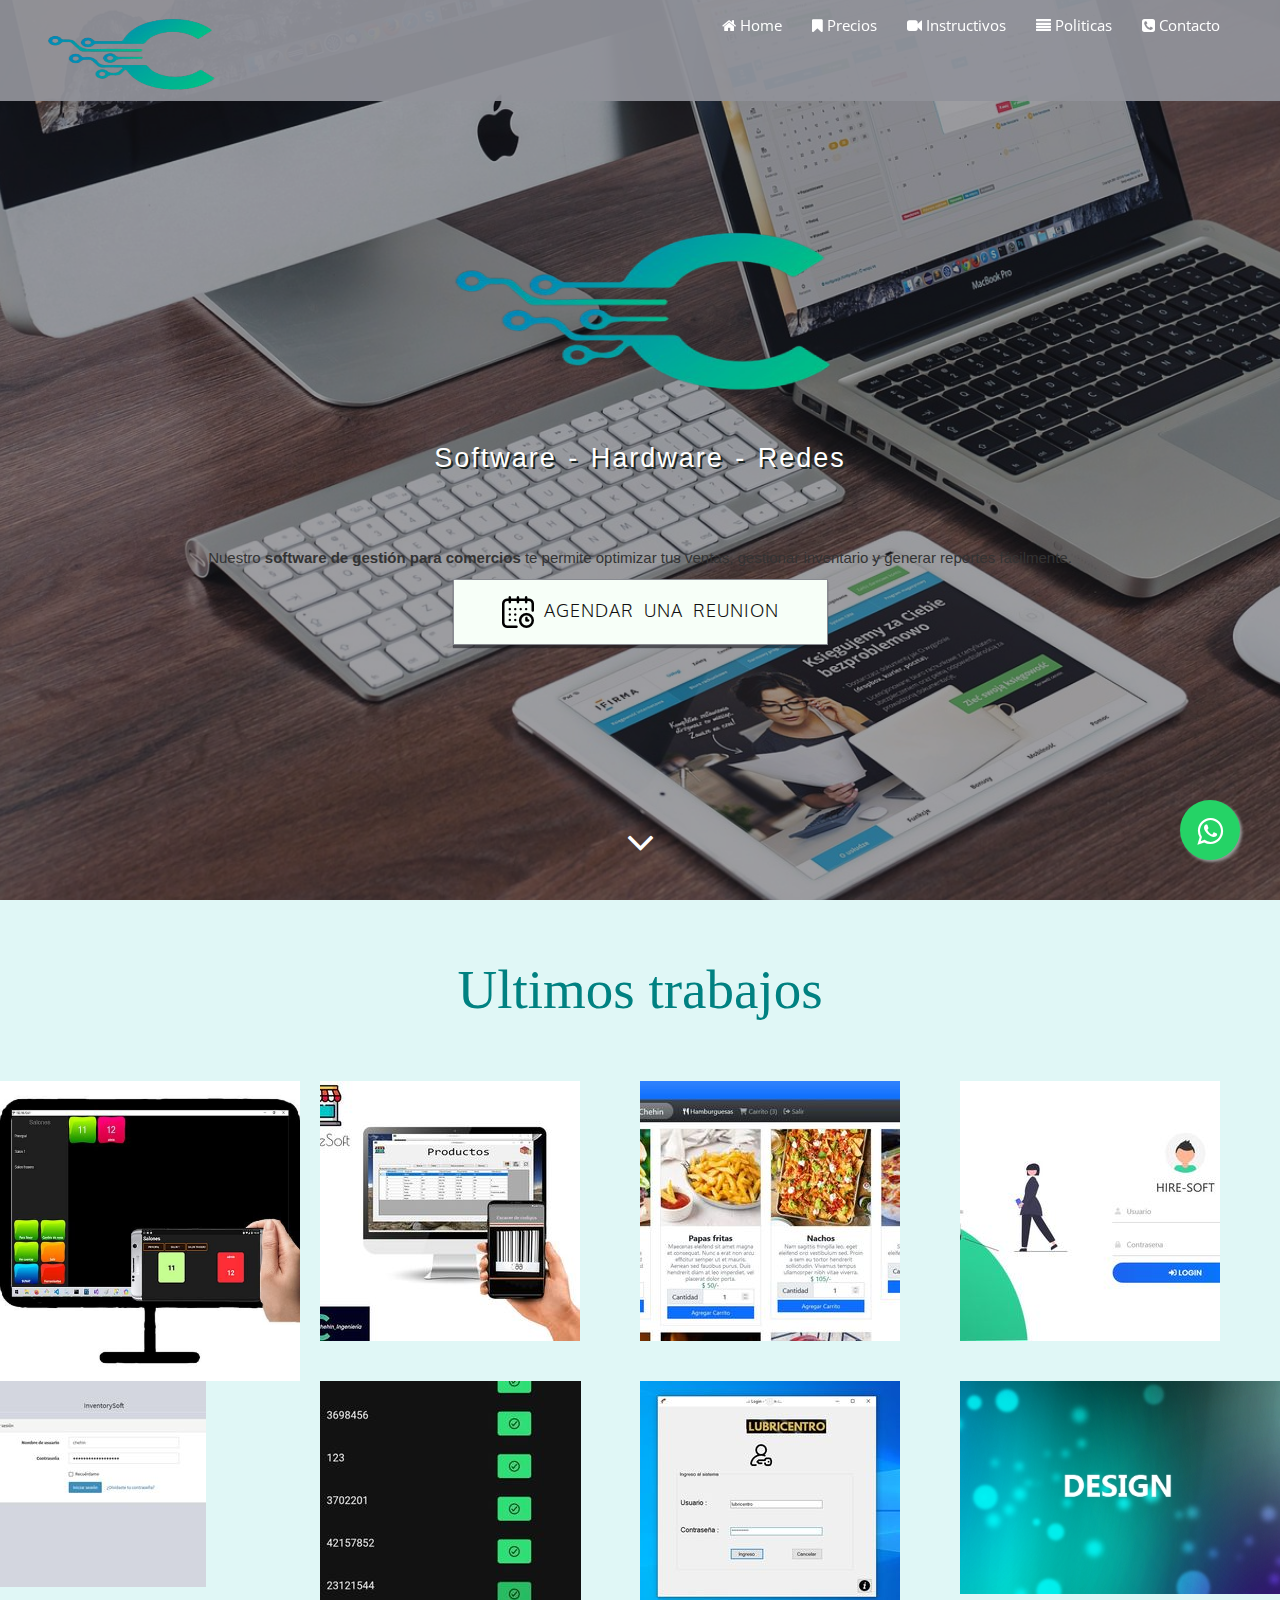
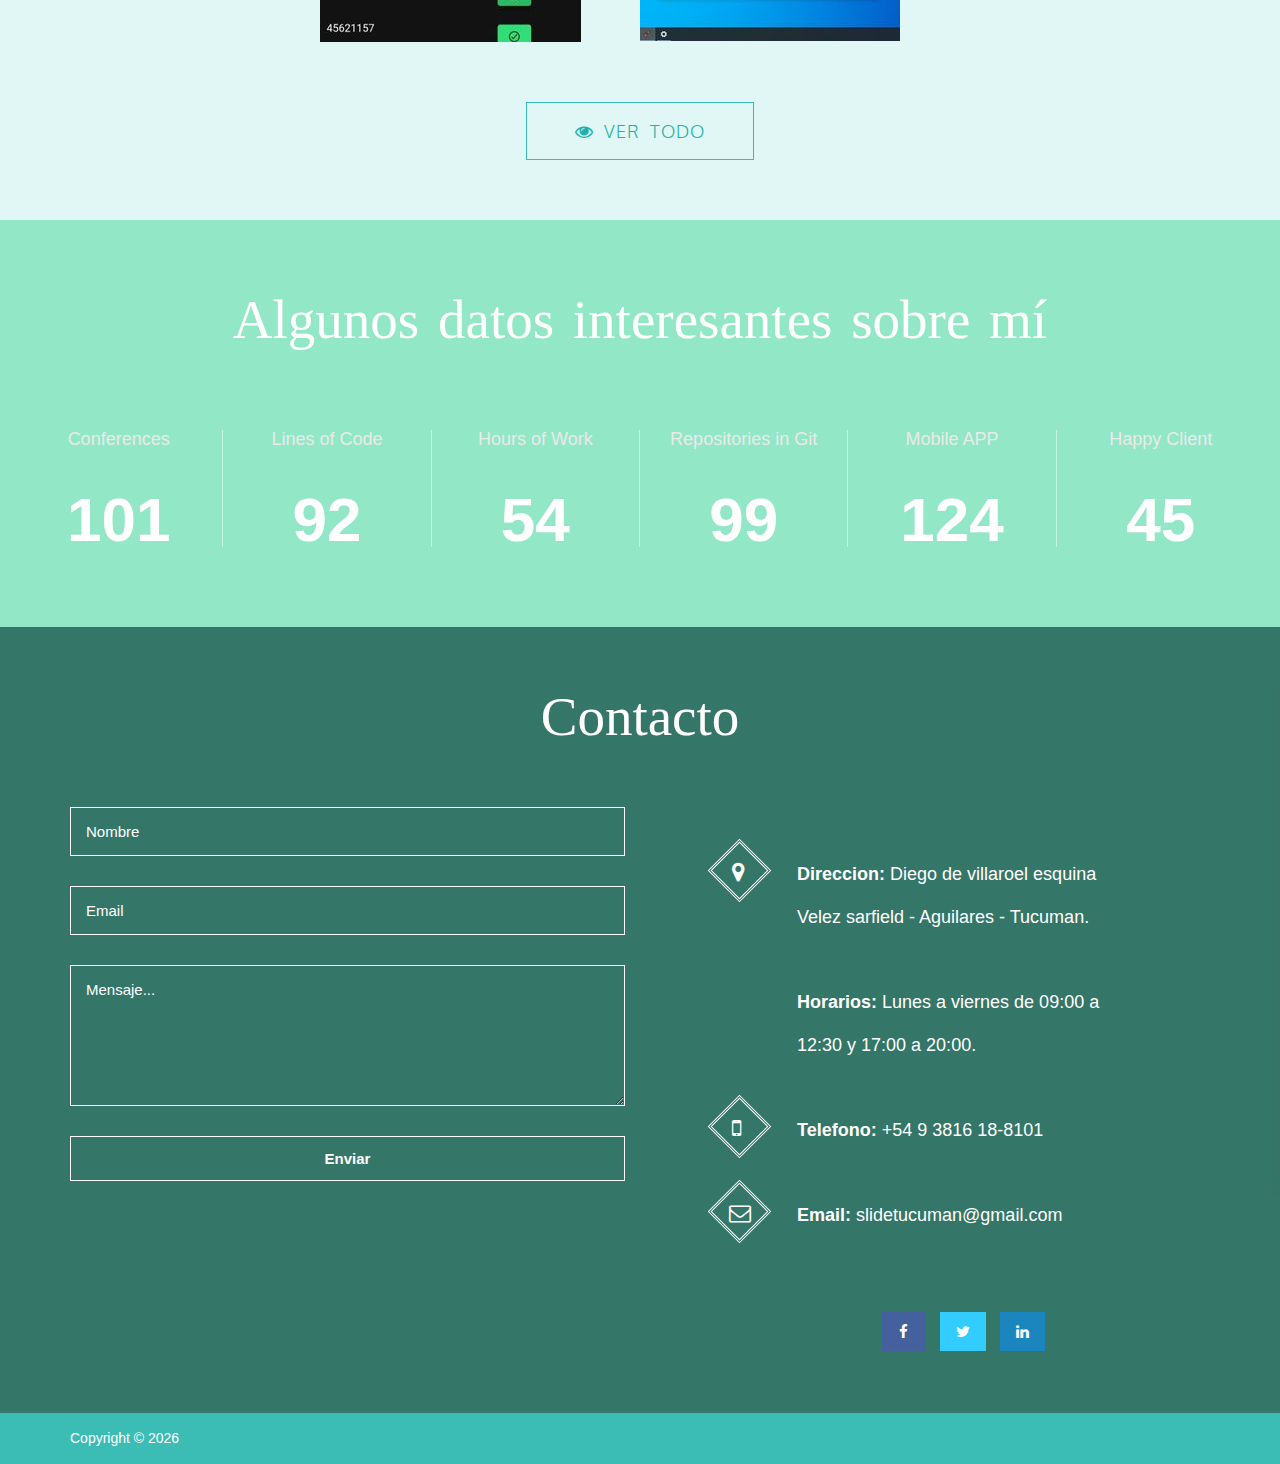
==== commit e5b39fc1: "keywords" ====
--- a/index.html
+++ b/index.html
@@ -12,11 +12,13 @@
     gtag('config', 'G-PZ4FJ93RQK');
     </script>
 
-    <title>Chehin Computación - Ingeniería</title>
+    <title>Software de Gestión para Comercios | CI Sistemas</title>
 
     <!-- meta -->
     <meta charset="utf-8">
     <meta name="viewport" content="width=device-width, initial-scale=1">
+    <meta name="description" content="Optimiza tu negocio con nuestro software de gestión para comercios. Control de stock, ventas y reportes en un solo lugar. ¡Prueba gratis!">
+
 
     <!-- stylesheet -->
     <link rel="stylesheet" href="css/bootstrap.min.css">
@@ -83,11 +85,13 @@
                     </h1>
                     <p class="tagline">Software - Hardware - Redes</p>
                     <div class="skills">
+                    <p>Nuestro <strong>software de gestión para comercios</strong> te permite optimizar tus ventas, gestionar inventario y generar reportes fácilmente.</p>
+
 
                     </div>
                     <!-- skills -->
                     <a href="https://wa.me/+5493816188101?text=Deseo%20agendar%20una%20reunión" target="_blank" class="btn btn-hire wow animated">
-                        <img src="./img/calendar.png">
+                        <img src="./img/calendar.png" alt="Software de gestión para comercios con control de stock">
                         Agendar una reunion
                     </a>
                 </div>
@@ -396,6 +400,18 @@
         });
     </script>
 
+    <script type="application/ld+json">
+    {
+      "@context": "https://schema.org",
+      "@type": "SoftwareApplication",
+      "name": "Software de Gestión para Comercios",
+      "description": "Optimiza tu comercio con nuestro software de gestión. Control de ventas, stock y reportes avanzados.",
+      "operatingSystem": "Windows, Web",
+      "applicationCategory": "BusinessApplication"
+    }
+    </script>
+    
+
 </body>
 
 </html>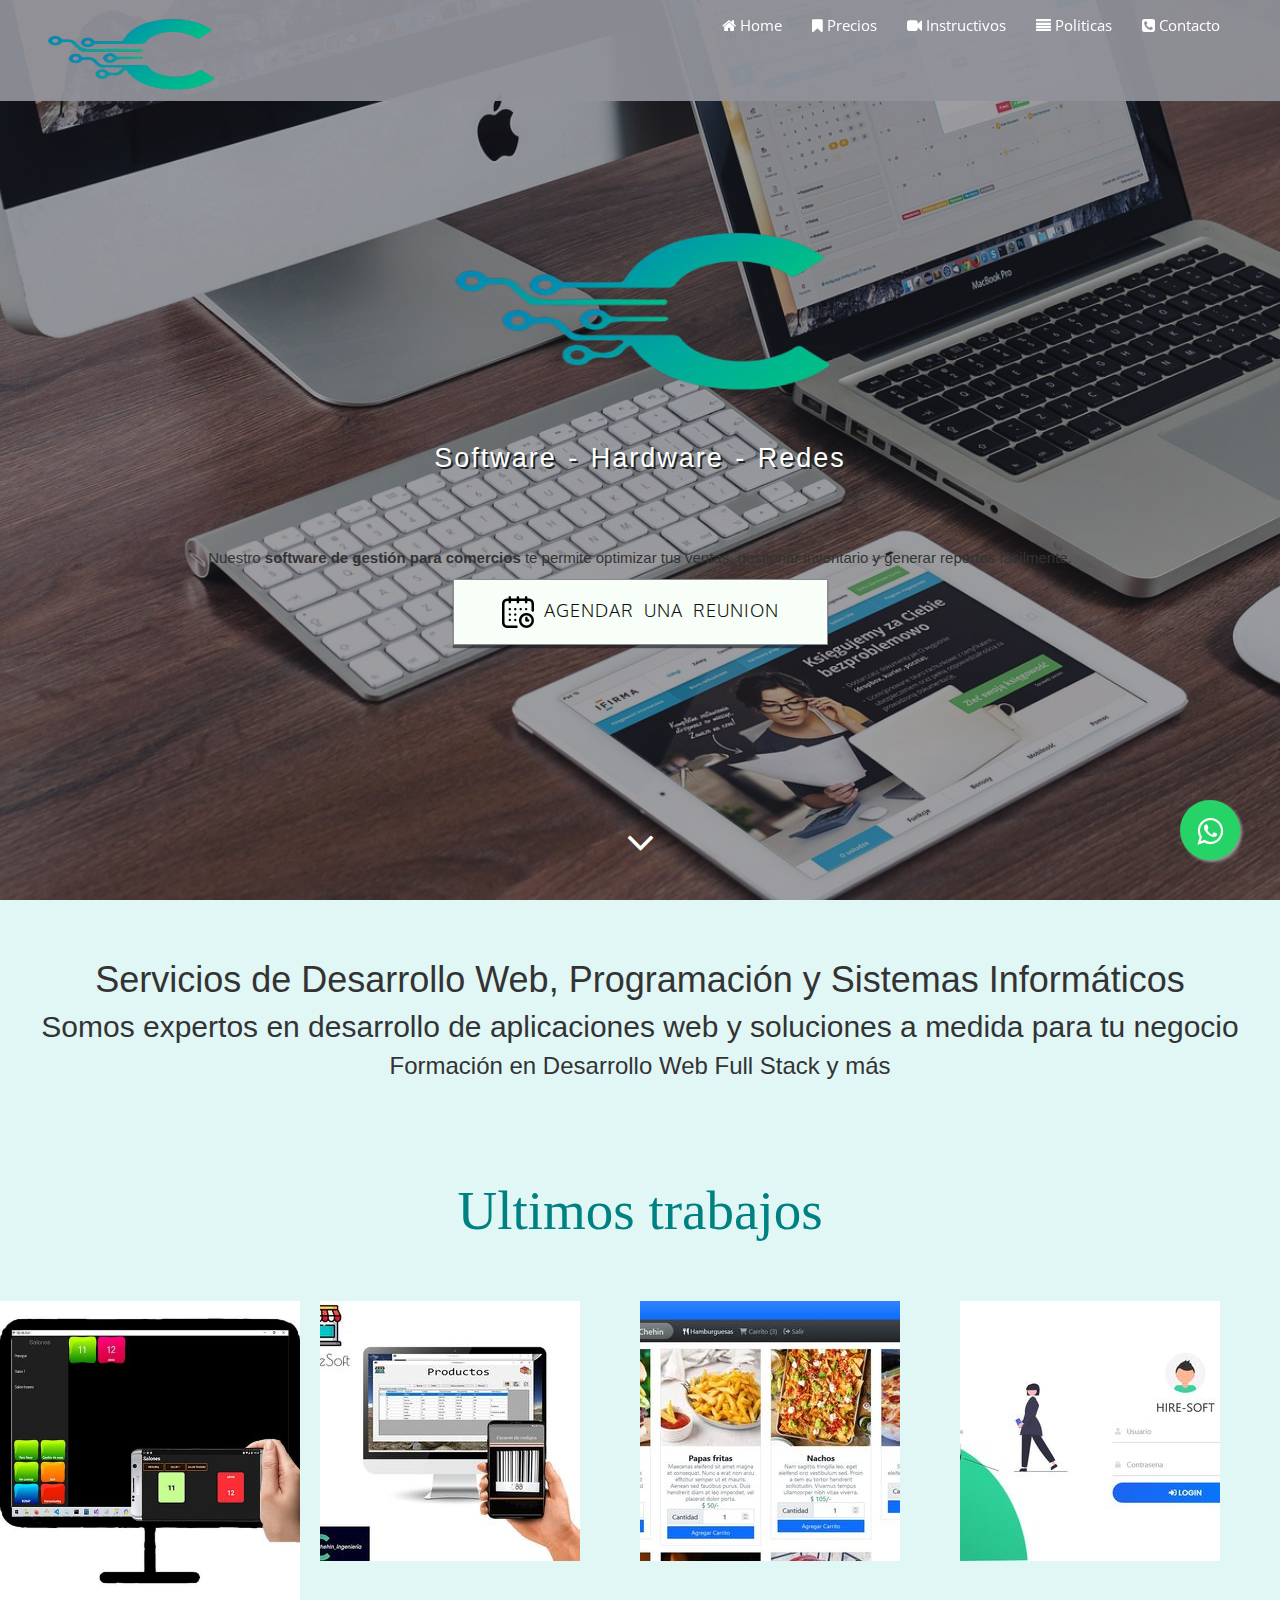
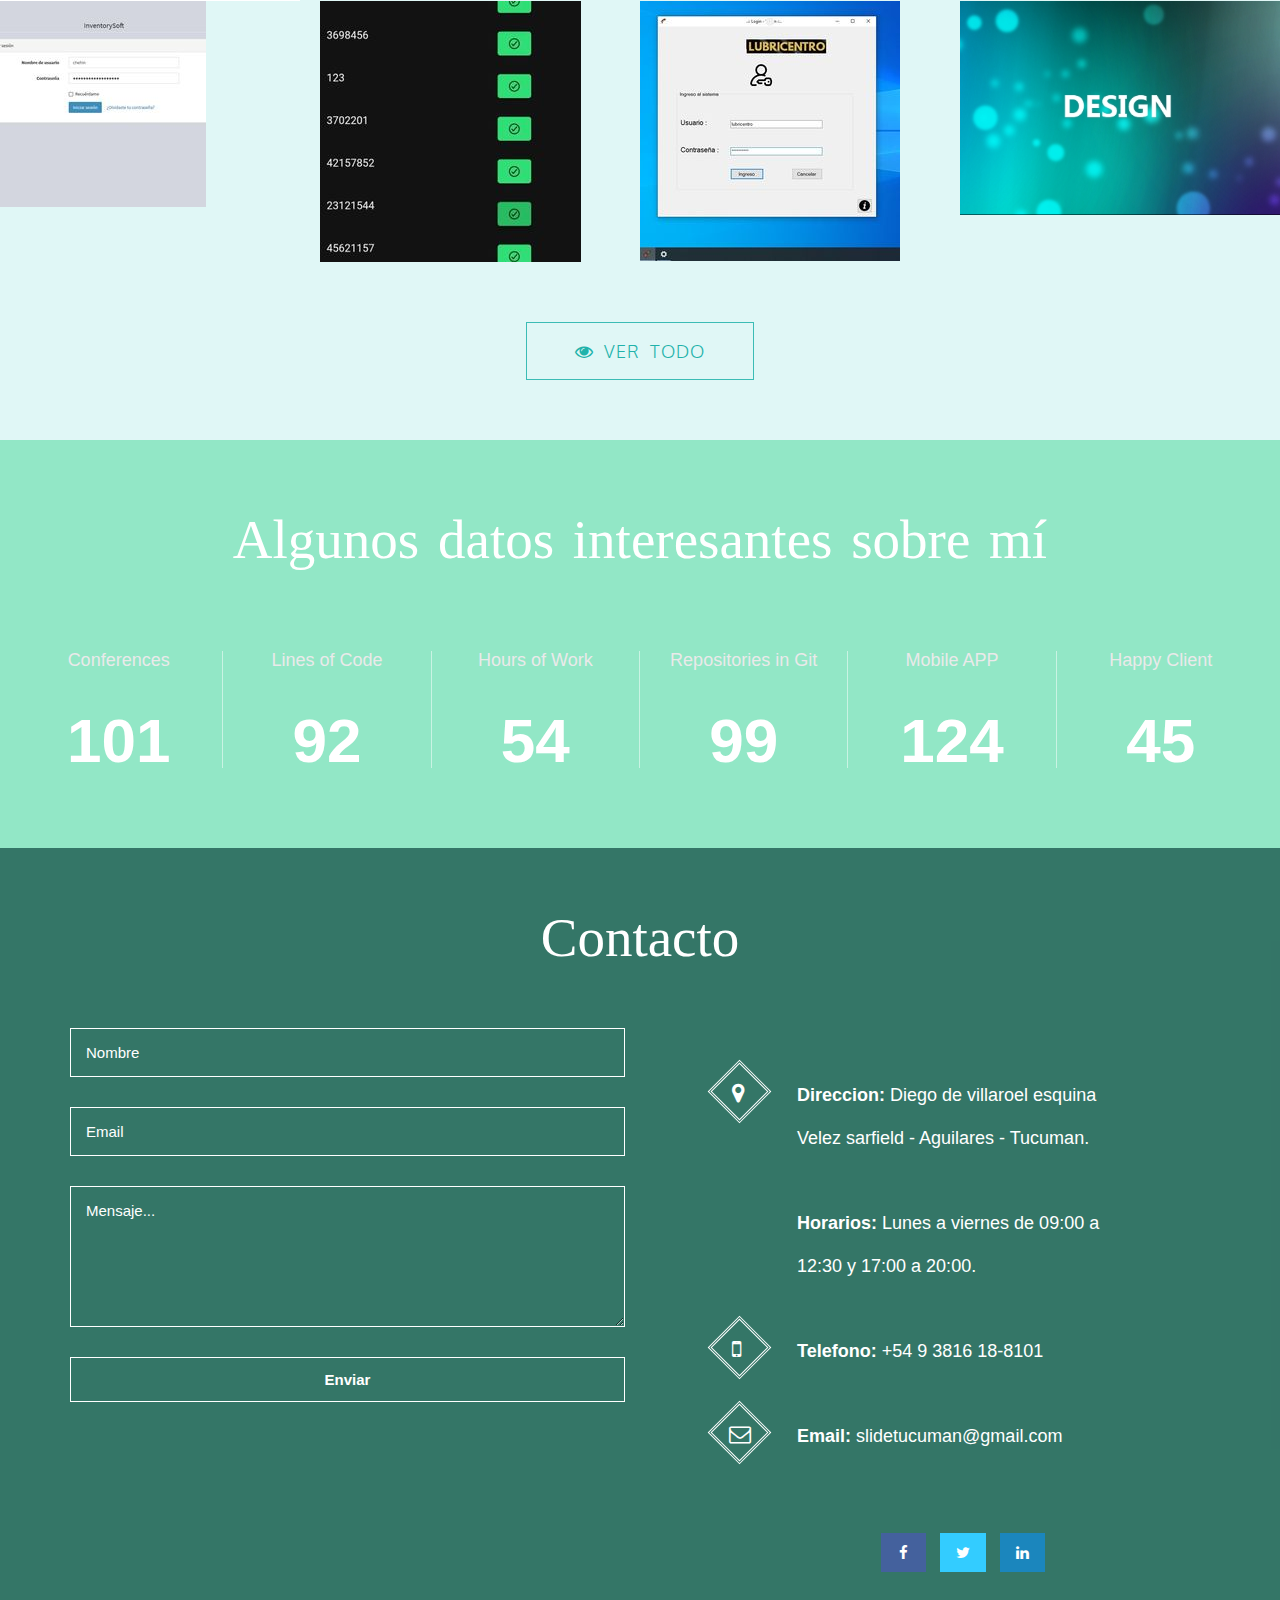
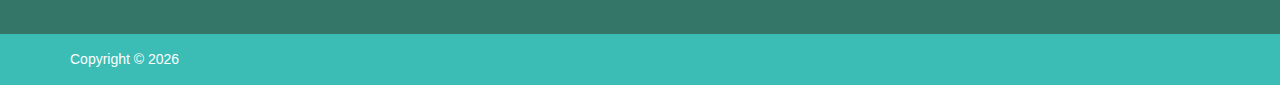
==== commit bbac7eb1: "keywords y ceo" ====
--- a/index.html
+++ b/index.html
@@ -14,10 +14,12 @@
 
     <title>Software de Gestión para Comercios | CI Sistemas</title>
 
+    
     <!-- meta -->
     <meta charset="utf-8">
     <meta name="viewport" content="width=device-width, initial-scale=1">
     <meta name="description" content="Optimiza tu negocio con nuestro software de gestión para comercios. Control de stock, ventas y reportes en un solo lugar. ¡Prueba gratis!">
+    <meta name="keywords" content="desarrollo web, programador, sistemas, informática, ingeniería informática, desarrollador web, desarrollo de aplicaciones web, desarrollo de páginas web, desarrollador full stack, programador web, bootcamp desarrollo web, bootcamp java, técnico en informática, ingeniero en sistemas, servidor web, computación e informática, analista programador, crear app sin programar, desarrolladores web, desarrollo web full stack, desarrollo full stack, programador full stack, programar, desarrollo página web, ingeniería informática a distancia, programación web, ingeniero de sistemas, sistemas computacionales, alarmar, ingeniero en sistemas computacionales, agencia de desarrollo web, ingeniería en programación, programador freelance, desarrollador front end, aplicaciones para crear páginas web, python desde cero, ingeniería en computación, desarrollo aplicaciones web, programador informático, desarrollo de aplicaciones web online, elaboración de páginas web, python para principiantes, desarrollador web full stack, coderhouse full stack, ingeniería de sistemas e informática, sistema administrativo, programador php, ordenadores todo en uno, empresas de informática, agencia desarrollo web, programador java, programación full stack, programador de páginas web, empresas de desarrollo web, programador de sistemas, diseño y desarrollo web, tienda informática, programador junior, mouredev harvard, programador python, computación e informática institutos, técnico en computación, soluciones informáticas, técnico en sistemas microinformáticos y redes, grados superiores informática, desarrollo de sitios web, contratar desarrollador web, contratar programador web, informática barata, administración de redes, software para crear páginas web, grados superiores de informática, técnico en informática, desarrollador web freelance, programación web full stack, empresa informática, técnico en computación e informática, agencia de páginas web, programación web, desarrollo front end, programador junior sin experiencia, coderhouse desarrollo web, barandilla, administración de redes y comunicaciones, rack informática, empresas de creación de páginas web, app para crear páginas web, mayorista informática, programar online, ingeniería en informática universidades, programación web desde cero, platzi desarrollo web, programar desde cero, ingeniería en computación e informática, soporte it, trabajos de programador, app para programar, tiendas de informática, ordenadores para estudiantes, microinformática y redes">
 
 
     <!-- stylesheet -->
@@ -86,7 +88,7 @@
                     <p class="tagline">Software - Hardware - Redes</p>
                     <div class="skills">
                     <p>Nuestro <strong>software de gestión para comercios</strong> te permite optimizar tus ventas, gestionar inventario y generar reportes fácilmente.</p>
-
+                                        
 
                     </div>
                     <!-- skills -->
@@ -108,6 +110,11 @@
     <!-- content-block -->
 
     <div class="content-block text-center" id="portfolio">
+        
+        <h1>Servicios de Desarrollo Web, Programación y Sistemas Informáticos</h1>
+        <h2>Somos expertos en desarrollo de aplicaciones web y soluciones a medida para tu negocio</h2>
+        <h3>Formación en Desarrollo Web Full Stack y más</h3>
+        <br><br><br><br>
         <header class="block-heading cleafix">
             <h1>Ultimos trabajos</h1>
             <!-- <p>Take a look at some of my recent products</p> -->
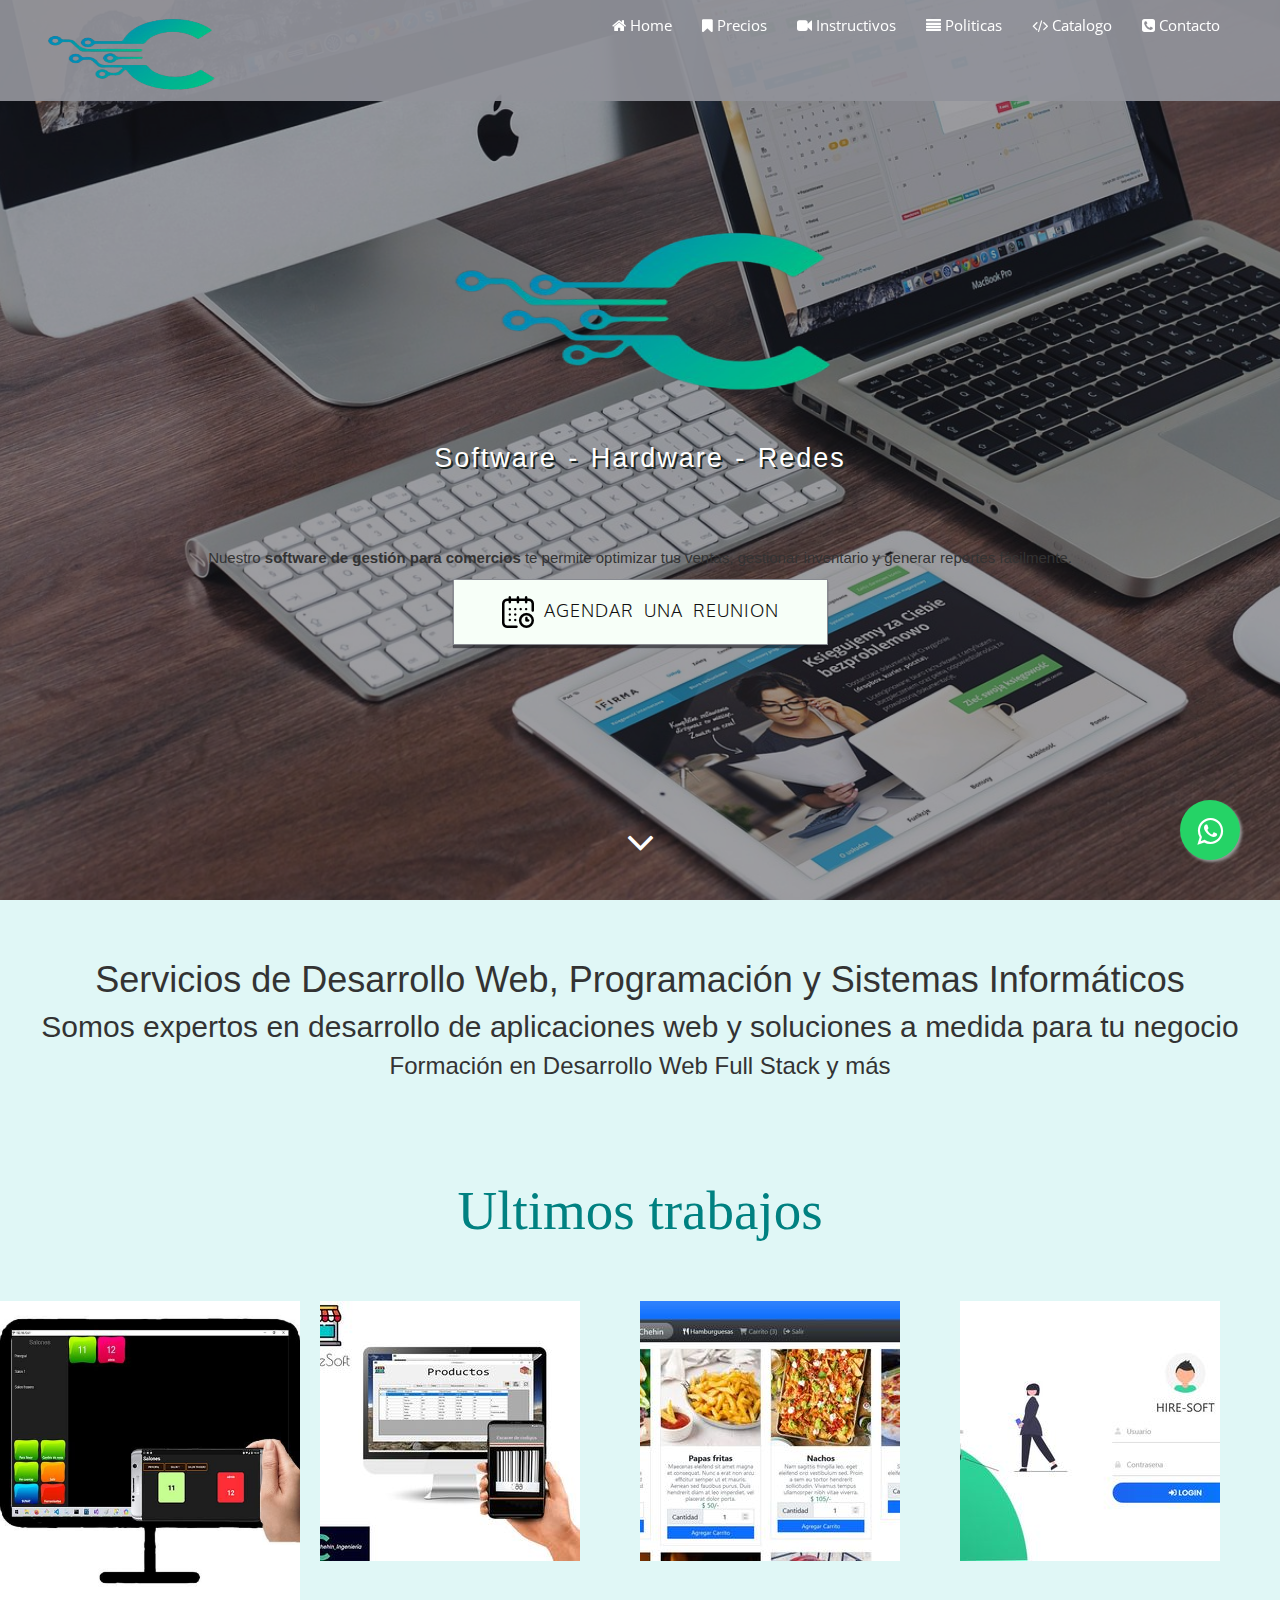
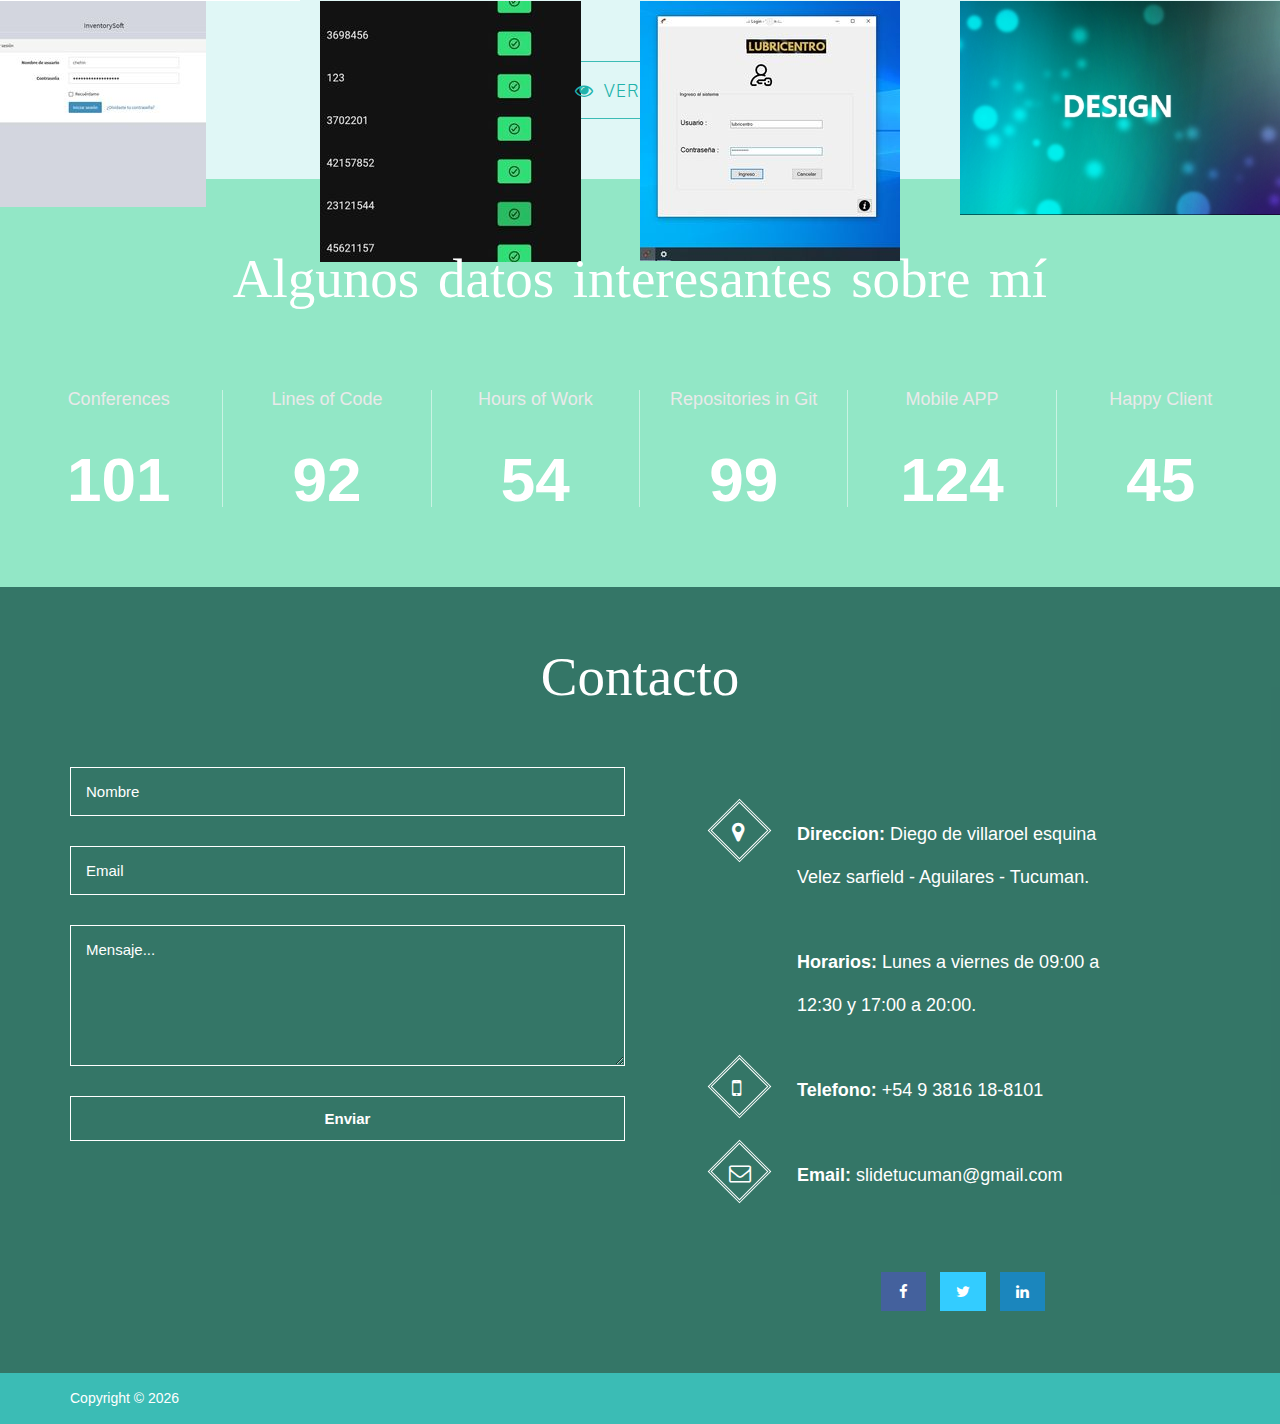
==== commit 527d5f90: "catalogo" ====
--- a/index.html
+++ b/index.html
@@ -12,7 +12,7 @@
     gtag('config', 'G-PZ4FJ93RQK');
     </script>
 
-    <title>Software de Gestión para Comercios | CI Sistemas</title>
+    <title>Software de Gestión | CI Sistemas | Computación | Informatica</title>
 
     
     <!-- meta -->
@@ -70,6 +70,8 @@
                                 <li><a href="pricing.html"><i class="fa fa-bookmark"></i> Precios</a></li>
                                 <li><a href="https://www.youtube.com/@slidertucuman" target="_blank"><i class="fa fa-video-camera"></i> Instructivos</a></li>
                                 <li><a href="politicas.html"><i class="fa fa-align-justify"></i> Politicas</a></li>
+                                <li><a href="catalogo.html"><i class="fa fa-code"></i> Catalogo</a></li>
+
                                 <li><a href="#contact"><i class="fa fa-phone-square"></i> Contacto</a></li>
                             </ul>
                         </div>
